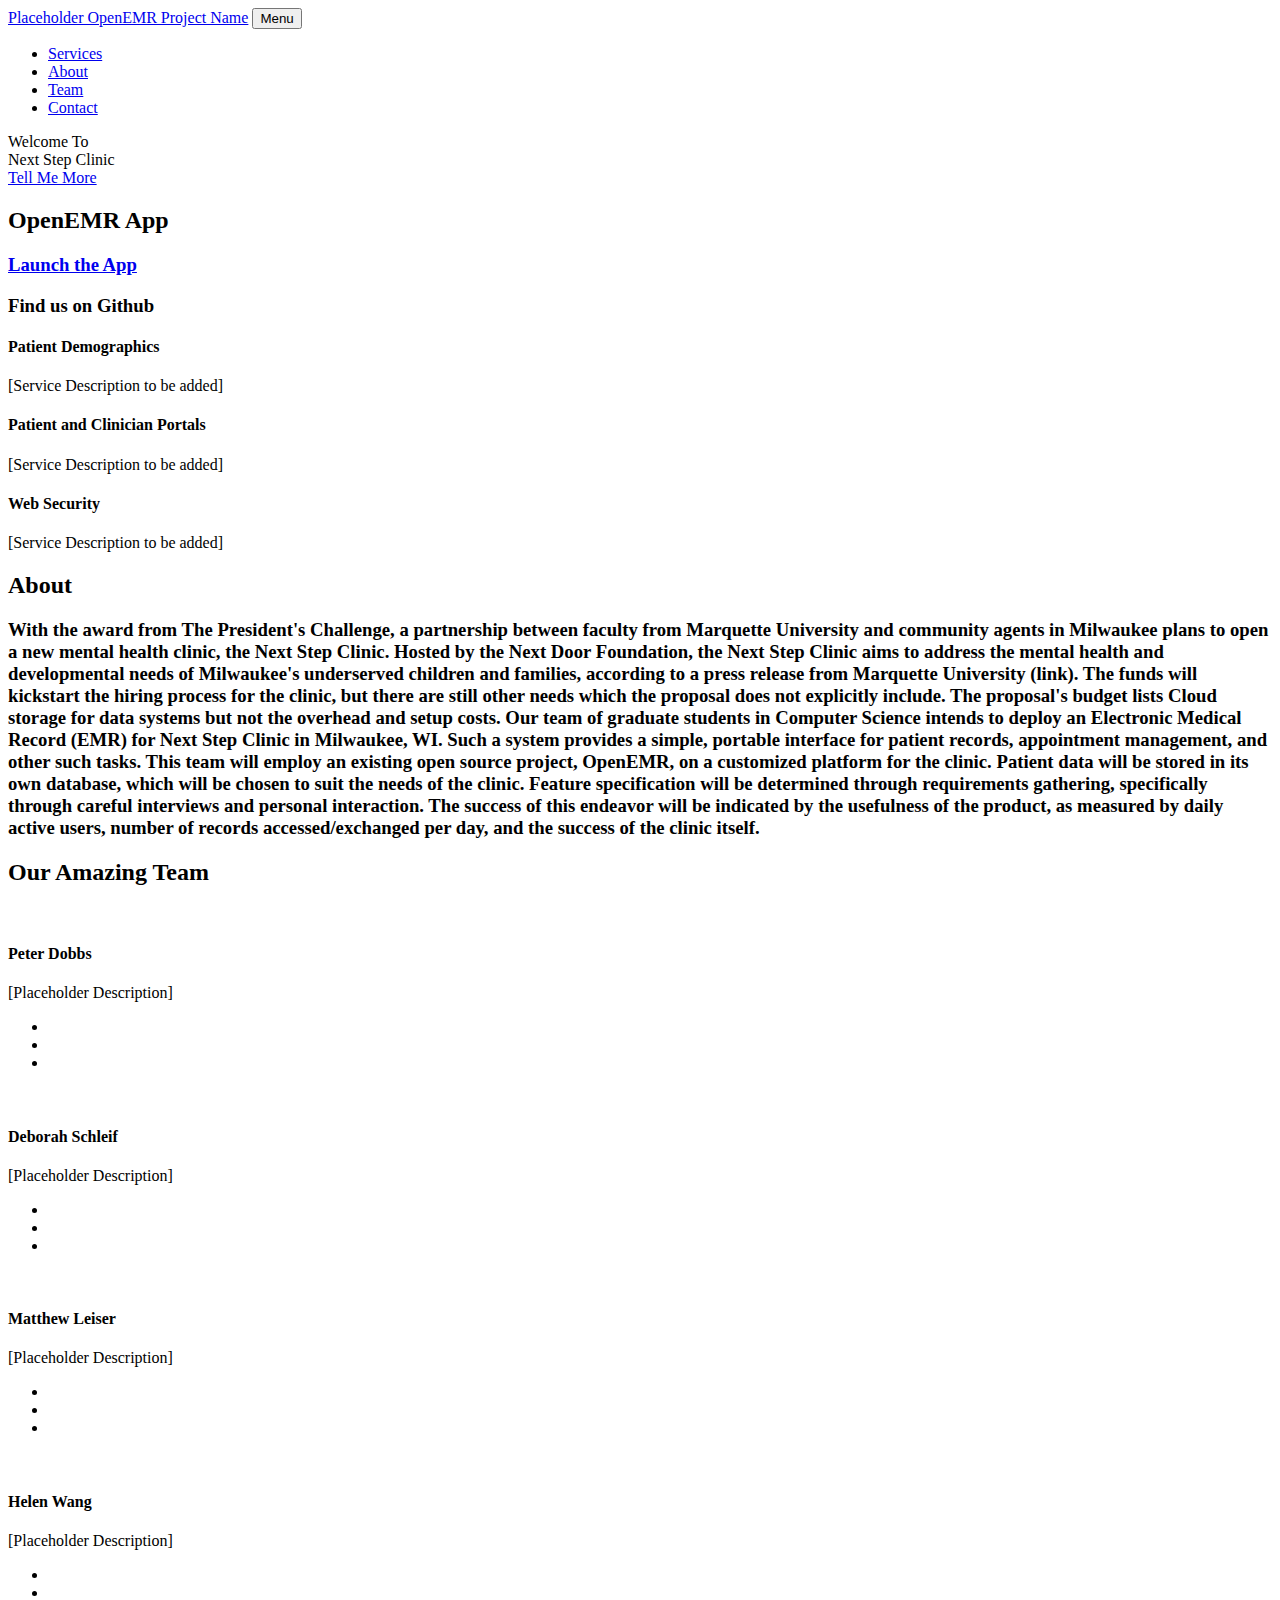
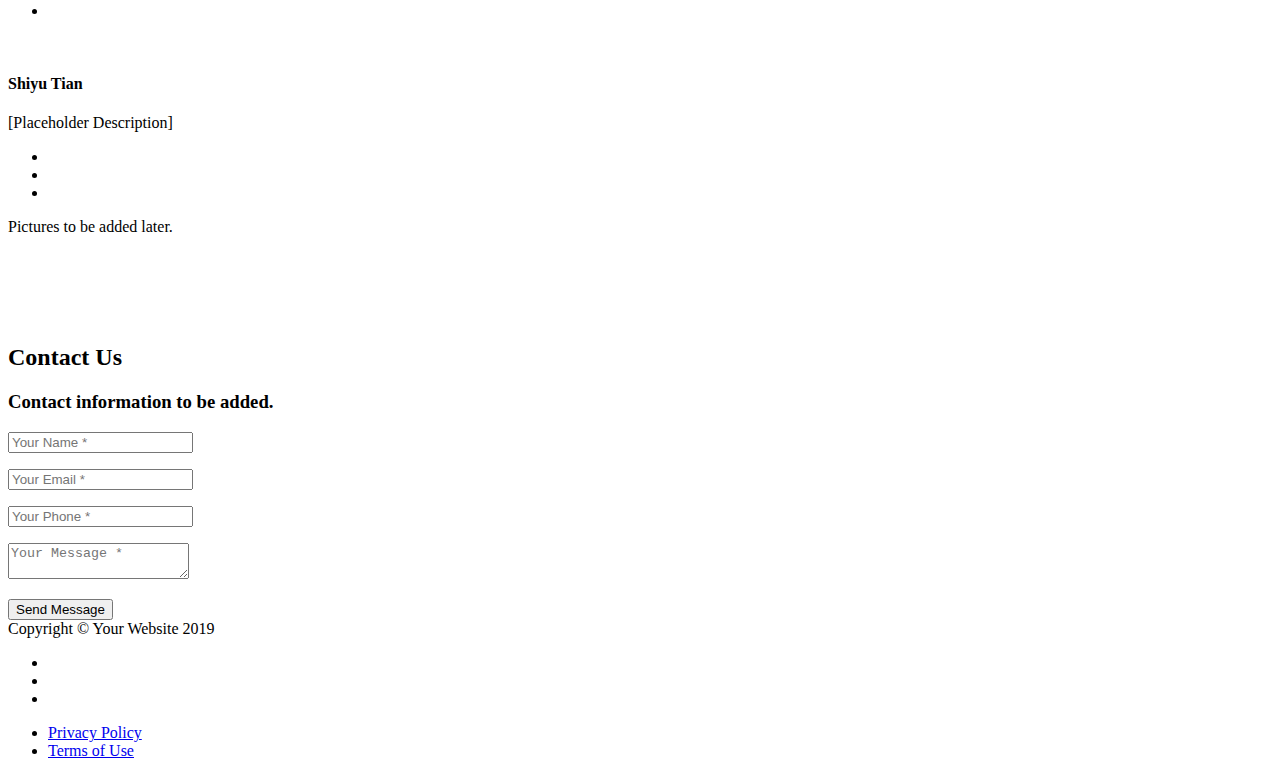
==== index.html @ bd22ab48 "Add files via upload" ====
<!DOCTYPE html>
<html lang="en">

<head>

  <meta charset="utf-8">
  <meta name="viewport" content="width=device-width, initial-scale=1, shrink-to-fit=no">
  <meta name="description" content="">
  <meta name="author" content="">

  <title>Agency - Start Bootstrap Theme</title>

  <!-- Bootstrap core CSS -->
  <link href="vendor/bootstrap/css/bootstrap.min.css" rel="stylesheet">

  <!-- Custom fonts for this template -->
  <link href="vendor/fontawesome-free/css/all.min.css" rel="stylesheet" type="text/css">
  <link href="https://fonts.googleapis.com/css?family=Montserrat:400,700" rel="stylesheet" type="text/css">
  <link href='https://fonts.googleapis.com/css?family=Kaushan+Script' rel='stylesheet' type='text/css'>
  <link href='https://fonts.googleapis.com/css?family=Droid+Serif:400,700,400italic,700italic' rel='stylesheet' type='text/css'>
  <link href='https://fonts.googleapis.com/css?family=Roboto+Slab:400,100,300,700' rel='stylesheet' type='text/css'>

  <!-- Custom styles for this template -->
  <link href="css/agency.min.css" rel="stylesheet">

</head>

<body id="page-top">

  <!-- Navigation -->
  <nav class="navbar navbar-expand-lg navbar-dark fixed-top" id="mainNav">
    <div class="container">
      <a class="navbar-brand js-scroll-trigger" href="#page-top">Placeholder OpenEMR Project Name</a>
      <button class="navbar-toggler navbar-toggler-right" type="button" data-toggle="collapse" data-target="#navbarResponsive" aria-controls="navbarResponsive" aria-expanded="false" aria-label="Toggle navigation">
        Menu
        <i class="fas fa-bars"></i>
      </button>
      <div class="collapse navbar-collapse" id="navbarResponsive">
        <ul class="navbar-nav text-uppercase ml-auto">
          <li class="nav-item">
            <a class="nav-link js-scroll-trigger" href="#services">Services</a>
          </li>
          <li class="nav-item">
            <a class="nav-link js-scroll-trigger" href="#about">About</a>
          </li>
          <li class="nav-item">
            <a class="nav-link js-scroll-trigger" href="#team">Team</a>
          </li>
          <li class="nav-item">
            <a class="nav-link js-scroll-trigger" href="#contact">Contact</a>
          </li>
        </ul>
      </div>
    </div>
  </nav>

  <!-- Header -->
  <header class="masthead">
    <div class="container">
      <div class="intro-text">
        <div class="intro-lead-in">Welcome To</div>
        <div class="intro-heading text-uppercase">Next Step Clinic</div>
        <a class="btn btn-primary btn-xl text-uppercase js-scroll-trigger" href="#services">Tell Me More</a>
      </div>
    </div>
  </header>

  <!-- Services -->
  <section id="services">
    <div class="container">
      <div class="row">
        <div class="col-lg-12 text-center">
          <h2 class="section-heading text-uppercase">OpenEMR App</h2>
          <h3 class="section-subheading text-muted"><a href="https://one.openemr.io/b/openemr/interface/login/login.php?site=default">Launch the App</a></h3>
	  <h3 class="section-subheading text-muted">Find us on Github</h3>
        </div>
      </div>
      <div class="row text-center">
        <div class="col-md-4">
	
          <span class="fa-stack fa-4x">
            <i class="fas fa-circle fa-stack-2x text-primary"></i>
            <i class="fas fa-shopping-cart fa-stack-1x fa-inverse"></i>
          </span>
	
          <h4 class="service-heading">Patient Demographics</h4>
          <p class="text-muted">[Service Description to be added]</p>
        </div>
        <div class="col-md-4">
	
          <span class="fa-stack fa-4x">
            <i class="fas fa-circle fa-stack-2x text-primary"></i>
            <i class="fas fa-laptop fa-stack-1x fa-inverse"></i>
          </span>
	
          <h4 class="service-heading">Patient and Clinician Portals</h4>
          <p class="text-muted">[Service Description to be added]</p>
        </div>
        <div class="col-md-4">
	
          <span class="fa-stack fa-4x">
            <i class="fas fa-circle fa-stack-2x text-primary"></i>
            <i class="fas fa-lock fa-stack-1x fa-inverse"></i>
          </span>
	
          <h4 class="service-heading">Web Security</h4>
          <p class="text-muted">[Service Description to be added]</p>
        </div>
      </div>
    </div>
  </section>

  <!-- Portfolio Grid 
  <section class="bg-light" id="portfolio">
    <div class="container">
      <div class="row">
        <div class="col-lg-12 text-center">
          <h2 class="section-heading text-uppercase">Portfolio</h2>
          <h3 class="section-subheading text-muted">Lorem ipsum dolor sit amet consectetur.</h3>
        </div>
      </div>
      <div class="row">
        <div class="col-md-4 col-sm-6 portfolio-item">
          <a class="portfolio-link" data-toggle="modal" href="#portfolioModal1">
            <div class="portfolio-hover">
              <div class="portfolio-hover-content">
                <i class="fas fa-plus fa-3x"></i>
              </div>
            </div>
            <img class="img-fluid" src="img/portfolio/01-thumbnail.jpg" alt="">
          </a>
          <div class="portfolio-caption">
            <h4>Threads</h4>
            <p class="text-muted">Illustration</p>
          </div>
        </div>
        <div class="col-md-4 col-sm-6 portfolio-item">
          <a class="portfolio-link" data-toggle="modal" href="#portfolioModal2">
            <div class="portfolio-hover">
              <div class="portfolio-hover-content">
                <i class="fas fa-plus fa-3x"></i>
              </div>
            </div>
            <img class="img-fluid" src="img/portfolio/02-thumbnail.jpg" alt="">
          </a>
          <div class="portfolio-caption">
            <h4>Explore</h4>
            <p class="text-muted">Graphic Design</p>
          </div>
        </div>
        <div class="col-md-4 col-sm-6 portfolio-item">
          <a class="portfolio-link" data-toggle="modal" href="#portfolioModal3">
            <div class="portfolio-hover">
              <div class="portfolio-hover-content">
                <i class="fas fa-plus fa-3x"></i>
              </div>
            </div>
            <img class="img-fluid" src="img/portfolio/03-thumbnail.jpg" alt="">
          </a>
          <div class="portfolio-caption">
            <h4>Finish</h4>
            <p class="text-muted">Identity</p>
          </div>
        </div>
        <div class="col-md-4 col-sm-6 portfolio-item">
          <a class="portfolio-link" data-toggle="modal" href="#portfolioModal4">
            <div class="portfolio-hover">
              <div class="portfolio-hover-content">
                <i class="fas fa-plus fa-3x"></i>
              </div>
            </div>
            <img class="img-fluid" src="img/portfolio/04-thumbnail.jpg" alt="">
          </a>
          <div class="portfolio-caption">
            <h4>Lines</h4>
            <p class="text-muted">Branding</p>
          </div>
        </div>
        <div class="col-md-4 col-sm-6 portfolio-item">
          <a class="portfolio-link" data-toggle="modal" href="#portfolioModal5">
            <div class="portfolio-hover">
              <div class="portfolio-hover-content">
                <i class="fas fa-plus fa-3x"></i>
              </div>
            </div>
            <img class="img-fluid" src="img/portfolio/05-thumbnail.jpg" alt="">
          </a>
          <div class="portfolio-caption">
            <h4>Southwest</h4>
            <p class="text-muted">Website Design</p>
          </div>
        </div>
        <div class="col-md-4 col-sm-6 portfolio-item">
          <a class="portfolio-link" data-toggle="modal" href="#portfolioModal6">
            <div class="portfolio-hover">
              <div class="portfolio-hover-content">
                <i class="fas fa-plus fa-3x"></i>
              </div>
            </div>
            <img class="img-fluid" src="img/portfolio/06-thumbnail.jpg" alt="">
          </a>
          <div class="portfolio-caption">
            <h4>Window</h4>
            <p class="text-muted">Photography</p>
          </div>
        </div>
      </div>
    </div>
  </section>
	-->	

  <!-- About -->
  <section id="about">
    <div class="container">
      <div class="row">
        <div class="col-lg-12 text-center">
          <h2 class="section-heading text-uppercase">About</h2>
          <h3 class="section-subheading text-muted">With the award from The President's Challenge, a partnership between faculty from Marquette University and community agents in Milwaukee plans to open a new mental health clinic, the Next Step Clinic. Hosted by the Next Door Foundation, the Next Step Clinic aims to address the mental health and developmental needs of Milwaukee's underserved children and families, according to a press release from Marquette University (link). The funds will kickstart the hiring process for the clinic, but there are still other needs which the proposal does not explicitly include. The proposal's budget lists Cloud storage for data systems but not the overhead and setup costs.
Our team of graduate students in Computer Science intends to deploy an Electronic Medical Record (EMR) for Next Step Clinic in Milwaukee, WI. Such a system provides a simple, portable interface for patient records, appointment management, and other such tasks. This team will employ an existing open source project, OpenEMR, on a customized platform for the clinic. Patient data will be stored in its own database, which will be chosen to suit the needs of the clinic. Feature specification will be determined through requirements gathering, specifically through careful interviews and personal interaction. The success of this endeavor will be indicated by the usefulness of the product, as measured by daily active users, number of records accessed/exchanged per day, and the success of the clinic itself.</h3>
        </div>
      </div>
  </section>

  <!-- Team -->
  <section class="bg-light" id="team">
    <div class="container">
      <div class="row">
        <div class="col-lg-12 text-center">
          <h2 class="section-heading text-uppercase">Our Amazing Team</h2>
          <h3 class="section-subheading text-muted"></h3>
        </div>
      </div>
      <div class="row">
        <div class="col-sm-4">
          <div class="team-member">
            <img class="mx-auto rounded-circle" src="img/team/1.jpg" alt="">
            <h4>Peter Dobbs</h4>
            <p class="text-muted">[Placeholder Description]</p>
            <ul class="list-inline social-buttons">
              <li class="list-inline-item">
                <a href="#">
                  <i class="fab fa-twitter"></i>
                </a>
              </li>
              <li class="list-inline-item">
                <a href="#">
                  <i class="fab fa-facebook-f"></i>
                </a>
              </li>
              <li class="list-inline-item">
                <a href="#">
                  <i class="fab fa-linkedin-in"></i>
                </a>
              </li>
            </ul>
          </div>
	</div>
        <div class="col-sm-4">
          <div class="team-member">
            <img class="mx-auto rounded-circle" src="img/team/2.jpg" alt="">
            <h4>Deborah Schleif</h4>
            <p class="text-muted">[Placeholder Description]</p>
            <ul class="list-inline social-buttons">
              <li class="list-inline-item">
                <a href="#">
                  <i class="fab fa-twitter"></i>
                </a>
              </li>
              <li class="list-inline-item">
                <a href="#">
                  <i class="fab fa-facebook-f"></i>
                </a>
              </li>
              <li class="list-inline-item">
                <a href="#">
                  <i class="fab fa-linkedin-in"></i>
                </a>
              </li>
            </ul>
          </div>
        </div>
        <div class="col-sm-4">
          <div class="team-member">
            <img class="mx-auto rounded-circle" src="img/team/3.jpg" alt="">
            <h4>Matthew Leiser</h4>
            <p class="text-muted">[Placeholder Description]</p>
            <ul class="list-inline social-buttons">
              <li class="list-inline-item">
                <a href="#">
                  <i class="fab fa-twitter"></i>
                </a>
              </li>
              <li class="list-inline-item">
                <a href="#">
                  <i class="fab fa-facebook-f"></i>
                </a>
              </li>
              <li class="list-inline-item">
                <a href="#">
                  <i class="fab fa-linkedin-in"></i>
                </a>
              </li>
            </ul>
          </div>
        </div>
	 <div class="col-sm-4">
          <div class="team-member">
            <img class="mx-auto rounded-circle" src="img/team/3.jpg" alt="">
            <h4>Helen Wang</h4>
            <p class="text-muted">[Placeholder Description]</p>
            <ul class="list-inline social-buttons">
              <li class="list-inline-item">
                <a href="#">
                  <i class="fab fa-twitter"></i>
                </a>
              </li>
              <li class="list-inline-item">
                <a href="#">
                  <i class="fab fa-facebook-f"></i>
                </a>
              </li>
              <li class="list-inline-item">
                <a href="#">
                  <i class="fab fa-linkedin-in"></i>
                </a>
              </li>
            </ul>
          </div>
        </div>
 	<div class="col-sm-4">
          <div class="team-member">
            <img class="mx-auto rounded-circle" src="img/team/3.jpg" alt="">
            <h4>Shiyu Tian</h4>
            <p class="text-muted">[Placeholder Description]</p>
            <ul class="list-inline social-buttons">
              <li class="list-inline-item">
                <a href="#">
                  <i class="fab fa-twitter"></i>
                </a>
              </li>
              <li class="list-inline-item">
                <a href="#">
                  <i class="fab fa-facebook-f"></i>
                </a>
              </li>
              <li class="list-inline-item">
                <a href="#">
                  <i class="fab fa-linkedin-in"></i>
                </a>
              </li>
            </ul>
          </div>
        </div>
      </div>
      <div class="row">
        <div class="col-lg-8 mx-auto text-center">
          <p class="large text-muted">Pictures to be added later.</p>
        </div>
      </div>
    </div>
  </section>

  <!-- Clients -->
  <section class="py-5">
    <div class="container">
      <div class="row">
        <div class="col-md-3 col-sm-6">
          <a href="#">
            <img class="img-fluid d-block mx-auto" src="img/logos/envato.jpg" alt="">
          </a>
        </div>
        <div class="col-md-3 col-sm-6">
          <a href="#">
            <img class="img-fluid d-block mx-auto" src="img/logos/designmodo.jpg" alt="">
          </a>
        </div>
        <div class="col-md-3 col-sm-6">
          <a href="#">
            <img class="img-fluid d-block mx-auto" src="img/logos/themeforest.jpg" alt="">
          </a>
        </div>
        <div class="col-md-3 col-sm-6">
          <a href="#">
            <img class="img-fluid d-block mx-auto" src="img/logos/creative-market.jpg" alt="">
          </a>
        </div>
      </div>
    </div>
  </section>

  <!-- Contact -->
  <section id="contact">
    <div class="container">
      <div class="row">
        <div class="col-lg-12 text-center">
          <h2 class="section-heading text-uppercase">Contact Us</h2>
          <h3 class="section-subheading text-muted">Contact information to be added.</h3>
        </div>
      </div>
      <div class="row">
        <div class="col-lg-12">
          <form id="contactForm" name="sentMessage" novalidate="novalidate">
            <div class="row">
              <div class="col-md-6">
                <div class="form-group">
                  <input class="form-control" id="name" type="text" placeholder="Your Name *" required="required" data-validation-required-message="Please enter your name.">
                  <p class="help-block text-danger"></p>
                </div>
                <div class="form-group">
                  <input class="form-control" id="email" type="email" placeholder="Your Email *" required="required" data-validation-required-message="Please enter your email address.">
                  <p class="help-block text-danger"></p>
                </div>
                <div class="form-group">
                  <input class="form-control" id="phone" type="tel" placeholder="Your Phone *" required="required" data-validation-required-message="Please enter your phone number.">
                  <p class="help-block text-danger"></p>
                </div>
              </div>
              <div class="col-md-6">
                <div class="form-group">
                  <textarea class="form-control" id="message" placeholder="Your Message *" required="required" data-validation-required-message="Please enter a message."></textarea>
                  <p class="help-block text-danger"></p>
                </div>
              </div>
              <div class="clearfix"></div>
              <div class="col-lg-12 text-center">
                <div id="success"></div>
                <button id="sendMessageButton" class="btn btn-primary btn-xl text-uppercase" type="submit">Send Message</button>
              </div>
            </div>
          </form>
        </div>
      </div>
    </div>
  </section>

  <!-- Footer -->
  <footer>
    <div class="container">
      <div class="row">
        <div class="col-md-4">
          <span class="copyright">Copyright &copy; Your Website 2019</span>
        </div>
        <div class="col-md-4">
          <ul class="list-inline social-buttons">
            <li class="list-inline-item">
              <a href="#">
                <i class="fab fa-twitter"></i>
              </a>
            </li>
            <li class="list-inline-item">
              <a href="#">
                <i class="fab fa-facebook-f"></i>
              </a>
            </li>
            <li class="list-inline-item">
              <a href="#">
                <i class="fab fa-linkedin-in"></i>
              </a>
            </li>
          </ul>
        </div>
        <div class="col-md-4">
          <ul class="list-inline quicklinks">
            <li class="list-inline-item">
              <a href="#">Privacy Policy</a>
            </li>
            <li class="list-inline-item">
              <a href="#">Terms of Use</a>
            </li>
          </ul>
        </div>
      </div>
    </div>
  </footer>

  <!-- Portfolio Modals 

   Modal 1 
  <div class="portfolio-modal modal fade" id="portfolioModal1" tabindex="-1" role="dialog" aria-hidden="true">
    <div class="modal-dialog">
      <div class="modal-content">
        <div class="close-modal" data-dismiss="modal">
          <div class="lr">
            <div class="rl"></div>
          </div>
        </div>
        <div class="container">
          <div class="row">
            <div class="col-lg-8 mx-auto">
              <div class="modal-body">
                 Project Details Go Here 
                <h2 class="text-uppercase">Project Name</h2>
                <p class="item-intro text-muted">Lorem ipsum dolor sit amet consectetur.</p>
                <img class="img-fluid d-block mx-auto" src="img/portfolio/01-full.jpg" alt="">
                <p>Use this area to describe your project. Lorem ipsum dolor sit amet, consectetur adipisicing elit. Est blanditiis dolorem culpa incidunt minus dignissimos deserunt repellat aperiam quasi sunt officia expedita beatae cupiditate, maiores repudiandae, nostrum, reiciendis facere nemo!</p>
                <ul class="list-inline">
                  <li>Date: January 2017</li>
                  <li>Client: Threads</li>
                  <li>Category: Illustration</li>
                </ul>
                <button class="btn btn-primary" data-dismiss="modal" type="button">
                  <i class="fas fa-times"></i>
                  Close Project</button>
              </div>
            </div>
          </div>
        </div>
      </div>
    </div>
  </div>

   Modal 2 
  <div class="portfolio-modal modal fade" id="portfolioModal2" tabindex="-1" role="dialog" aria-hidden="true">
    <div class="modal-dialog">
      <div class="modal-content">
        <div class="close-modal" data-dismiss="modal">
          <div class="lr">
            <div class="rl"></div>
          </div>
        </div>
        <div class="container">
          <div class="row">
            <div class="col-lg-8 mx-auto">
              <div class="modal-body">
                 Project Details Go Here 
                <h2 class="text-uppercase">Project Name</h2>
                <p class="item-intro text-muted">Lorem ipsum dolor sit amet consectetur.</p>
                <img class="img-fluid d-block mx-auto" src="img/portfolio/02-full.jpg" alt="">
                <p>Use this area to describe your project. Lorem ipsum dolor sit amet, consectetur adipisicing elit. Est blanditiis dolorem culpa incidunt minus dignissimos deserunt repellat aperiam quasi sunt officia expedita beatae cupiditate, maiores repudiandae, nostrum, reiciendis facere nemo!</p>
                <ul class="list-inline">
                  <li>Date: January 2017</li>
                  <li>Client: Explore</li>
                  <li>Category: Graphic Design</li>
                </ul>
                <button class="btn btn-primary" data-dismiss="modal" type="button">
                  <i class="fas fa-times"></i>
                  Close Project</button>
              </div>
            </div>
          </div>
        </div>
      </div>
    </div>
  </div>

   Modal 3 
  <div class="portfolio-modal modal fade" id="portfolioModal3" tabindex="-1" role="dialog" aria-hidden="true">
    <div class="modal-dialog">
      <div class="modal-content">
        <div class="close-modal" data-dismiss="modal">
          <div class="lr">
            <div class="rl"></div>
          </div>
        </div>
        <div class="container">
          <div class="row">
            <div class="col-lg-8 mx-auto">
              <div class="modal-body">
                 Project Details Go Here 
                <h2 class="text-uppercase">Project Name</h2>
                <p class="item-intro text-muted">Lorem ipsum dolor sit amet consectetur.</p>
                <img class="img-fluid d-block mx-auto" src="img/portfolio/03-full.jpg" alt="">
                <p>Use this area to describe your project. Lorem ipsum dolor sit amet, consectetur adipisicing elit. Est blanditiis dolorem culpa incidunt minus dignissimos deserunt repellat aperiam quasi sunt officia expedita beatae cupiditate, maiores repudiandae, nostrum, reiciendis facere nemo!</p>
                <ul class="list-inline">
                  <li>Date: January 2017</li>
                  <li>Client: Finish</li>
                  <li>Category: Identity</li>
                </ul>
                <button class="btn btn-primary" data-dismiss="modal" type="button">
                  <i class="fas fa-times"></i>
                  Close Project</button>
              </div>
            </div>
          </div>
        </div>
      </div>
    </div>
  </div>

   Modal 4 
  <div class="portfolio-modal modal fade" id="portfolioModal4" tabindex="-1" role="dialog" aria-hidden="true">
    <div class="modal-dialog">
      <div class="modal-content">
        <div class="close-modal" data-dismiss="modal">
          <div class="lr">
            <div class="rl"></div>
          </div>
        </div>
        <div class="container">
          <div class="row">
            <div class="col-lg-8 mx-auto">
              <div class="modal-body">
                 Project Details Go Here 
                <h2 class="text-uppercase">Project Name</h2>
                <p class="item-intro text-muted">Lorem ipsum dolor sit amet consectetur.</p>
                <img class="img-fluid d-block mx-auto" src="img/portfolio/04-full.jpg" alt="">
                <p>Use this area to describe your project. Lorem ipsum dolor sit amet, consectetur adipisicing elit. Est blanditiis dolorem culpa incidunt minus dignissimos deserunt repellat aperiam quasi sunt officia expedita beatae cupiditate, maiores repudiandae, nostrum, reiciendis facere nemo!</p>
                <ul class="list-inline">
                  <li>Date: January 2017</li>
                  <li>Client: Lines</li>
                  <li>Category: Branding</li>
                </ul>
                <button class="btn btn-primary" data-dismiss="modal" type="button">
                  <i class="fas fa-times"></i>
                  Close Project</button>
              </div>
            </div>
          </div>
        </div>
      </div>
    </div>
  </div>

   Modal 5 
  <div class="portfolio-modal modal fade" id="portfolioModal5" tabindex="-1" role="dialog" aria-hidden="true">
    <div class="modal-dialog">
      <div class="modal-content">
        <div class="close-modal" data-dismiss="modal">
          <div class="lr">
            <div class="rl"></div>
          </div>
        </div>
        <div class="container">
          <div class="row">
            <div class="col-lg-8 mx-auto">
              <div class="modal-body">
                 Project Details Go Here 
                <h2 class="text-uppercase">Project Name</h2>
                <p class="item-intro text-muted">Lorem ipsum dolor sit amet consectetur.</p>
                <img class="img-fluid d-block mx-auto" src="img/portfolio/05-full.jpg" alt="">
                <p>Use this area to describe your project. Lorem ipsum dolor sit amet, consectetur adipisicing elit. Est blanditiis dolorem culpa incidunt minus dignissimos deserunt repellat aperiam quasi sunt officia expedita beatae cupiditate, maiores repudiandae, nostrum, reiciendis facere nemo!</p>
                <ul class="list-inline">
                  <li>Date: January 2017</li>
                  <li>Client: Southwest</li>
                  <li>Category: Website Design</li>
                </ul>
                <button class="btn btn-primary" data-dismiss="modal" type="button">
                  <i class="fas fa-times"></i>
                  Close Project</button>
              </div>
            </div>
          </div>
        </div>
      </div>
    </div>
  </div>

   Modal 6 
  <div class="portfolio-modal modal fade" id="portfolioModal6" tabindex="-1" role="dialog" aria-hidden="true">
    <div class="modal-dialog">
      <div class="modal-content">
        <div class="close-modal" data-dismiss="modal">
          <div class="lr">
            <div class="rl"></div>
          </div>
        </div>
        <div class="container">
          <div class="row">
            <div class="col-lg-8 mx-auto">
              <div class="modal-body">
                 Project Details Go Here 
                <h2 class="text-uppercase">Project Name</h2>
                <p class="item-intro text-muted">Lorem ipsum dolor sit amet consectetur.</p>
                <img class="img-fluid d-block mx-auto" src="img/portfolio/06-full.jpg" alt="">
                <p>Use this area to describe your project. Lorem ipsum dolor sit amet, consectetur adipisicing elit. Est blanditiis dolorem culpa incidunt minus dignissimos deserunt repellat aperiam quasi sunt officia expedita beatae cupiditate, maiores repudiandae, nostrum, reiciendis facere nemo!</p>
                <ul class="list-inline">
                  <li>Date: January 2017</li>
                  <li>Client: Window</li>
                  <li>Category: Photography</li>
                </ul>
                <button class="btn btn-primary" data-dismiss="modal" type="button">
                  <i class="fas fa-times"></i>
                  Close Project</button>
              </div>
            </div>
          </div>
        </div>
      </div>
    </div>
  </div>
  -->
  <!-- Bootstrap core JavaScript -->
  <script src="vendor/jquery/jquery.min.js"></script>
  <script src="vendor/bootstrap/js/bootstrap.bundle.min.js"></script>

  <!-- Plugin JavaScript -->
  <script src="vendor/jquery-easing/jquery.easing.min.js"></script>

  <!-- Contact form JavaScript -->
  <script src="js/jqBootstrapValidation.js"></script>
  <script src="js/contact_me.js"></script>

  <!-- Custom scripts for this template -->
  <script src="js/agency.min.js"></script>

</body>

</html>
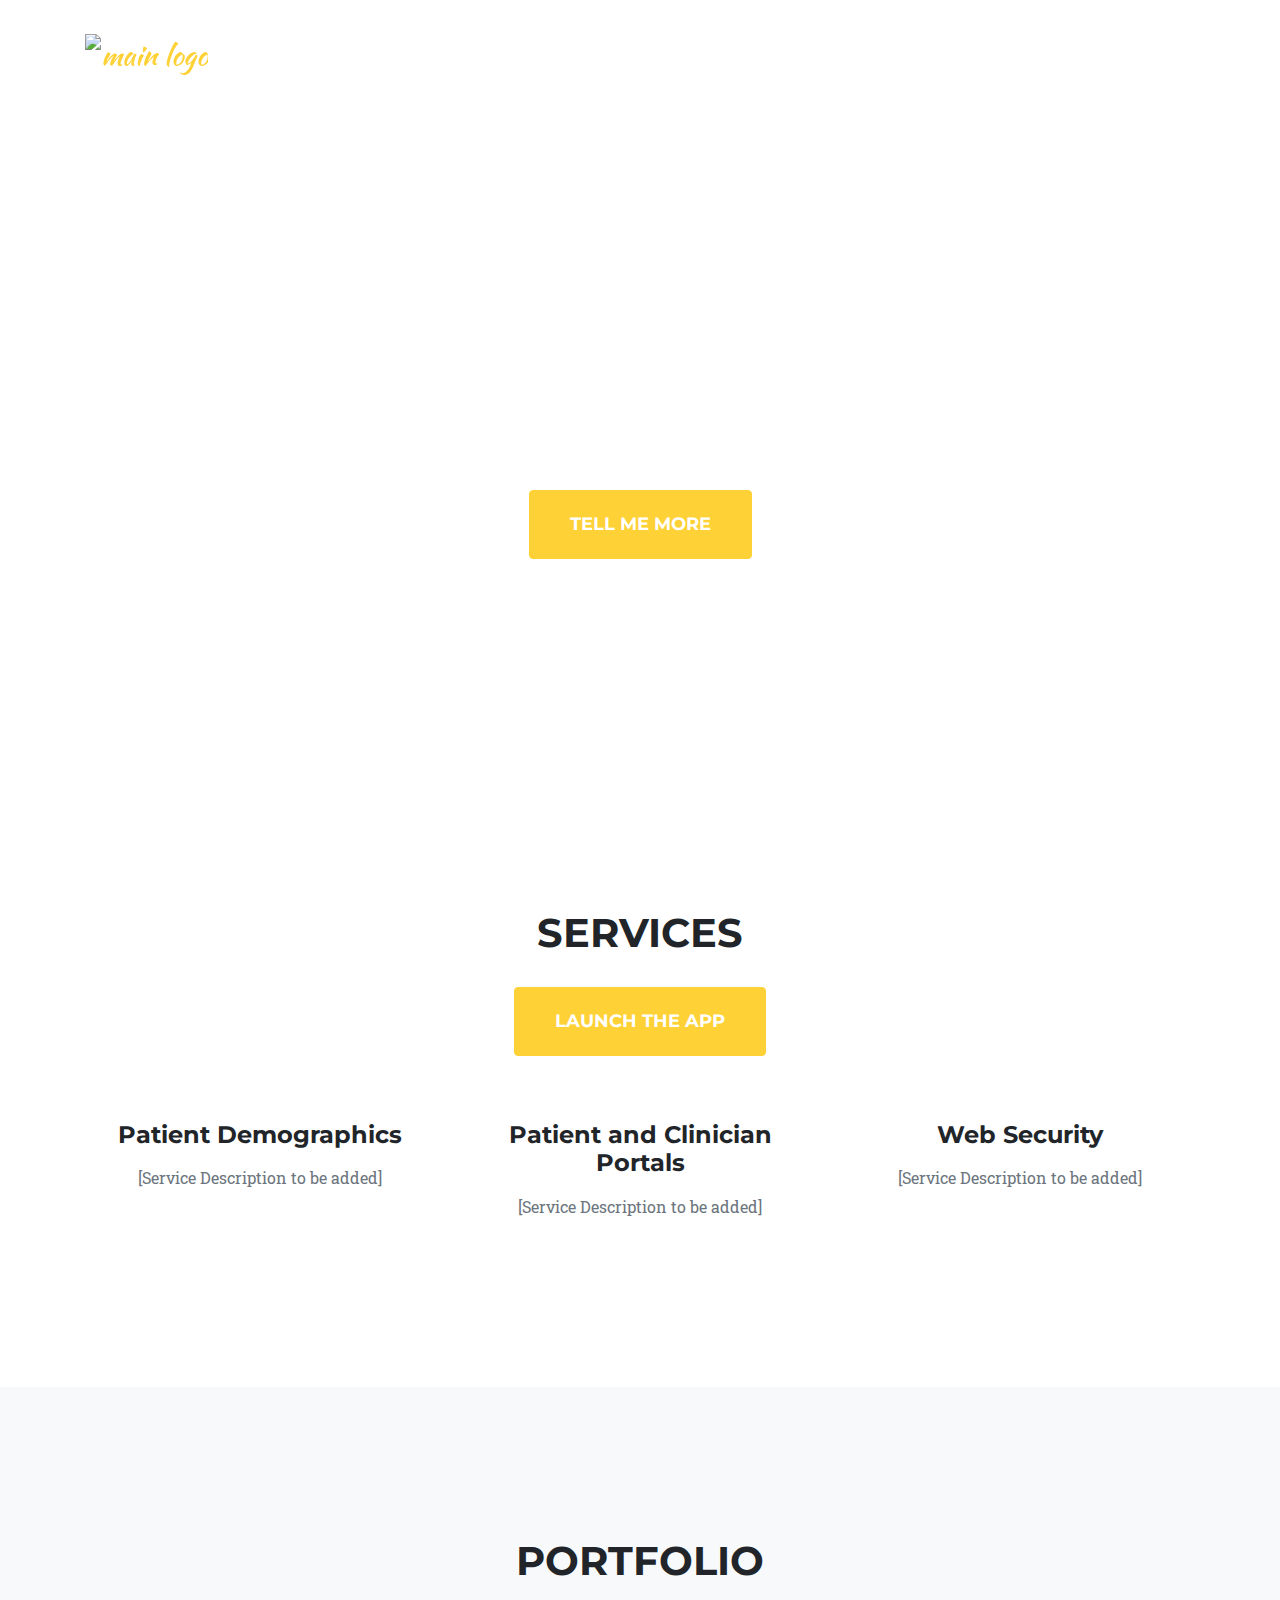
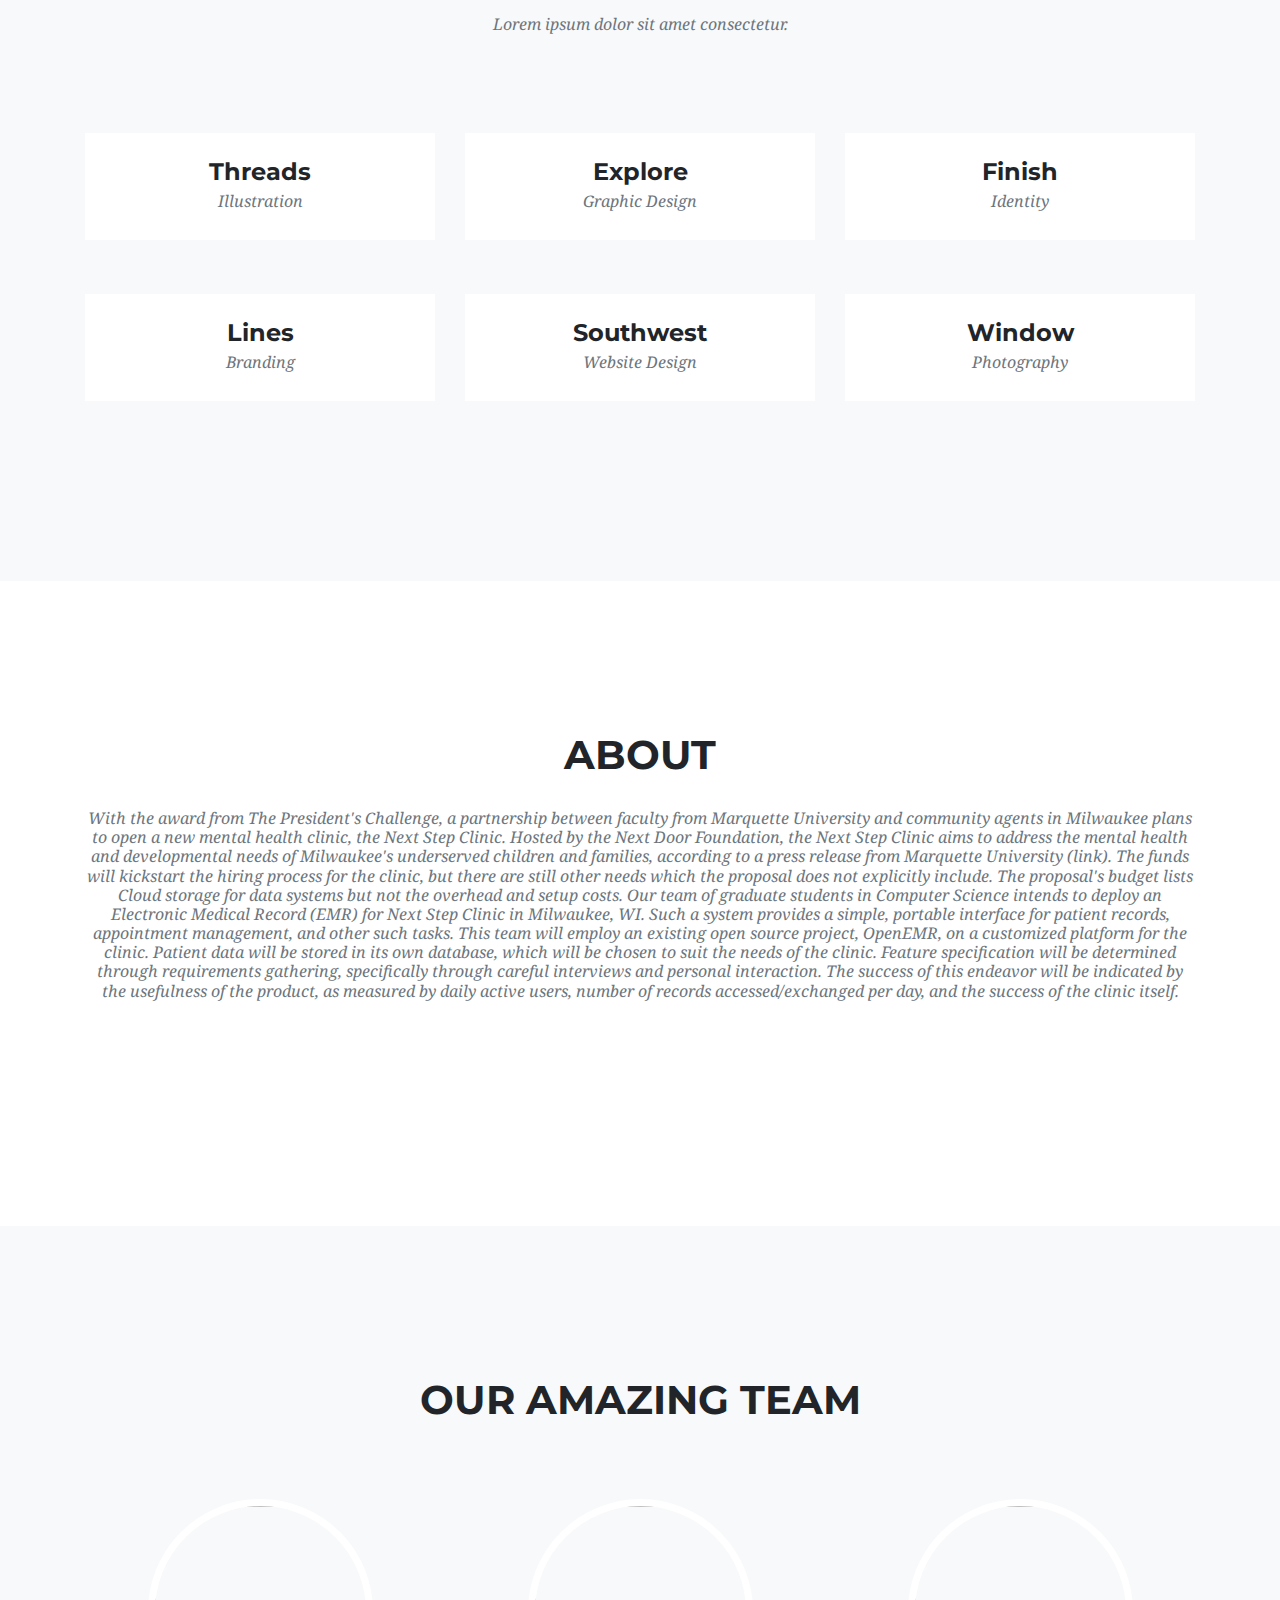
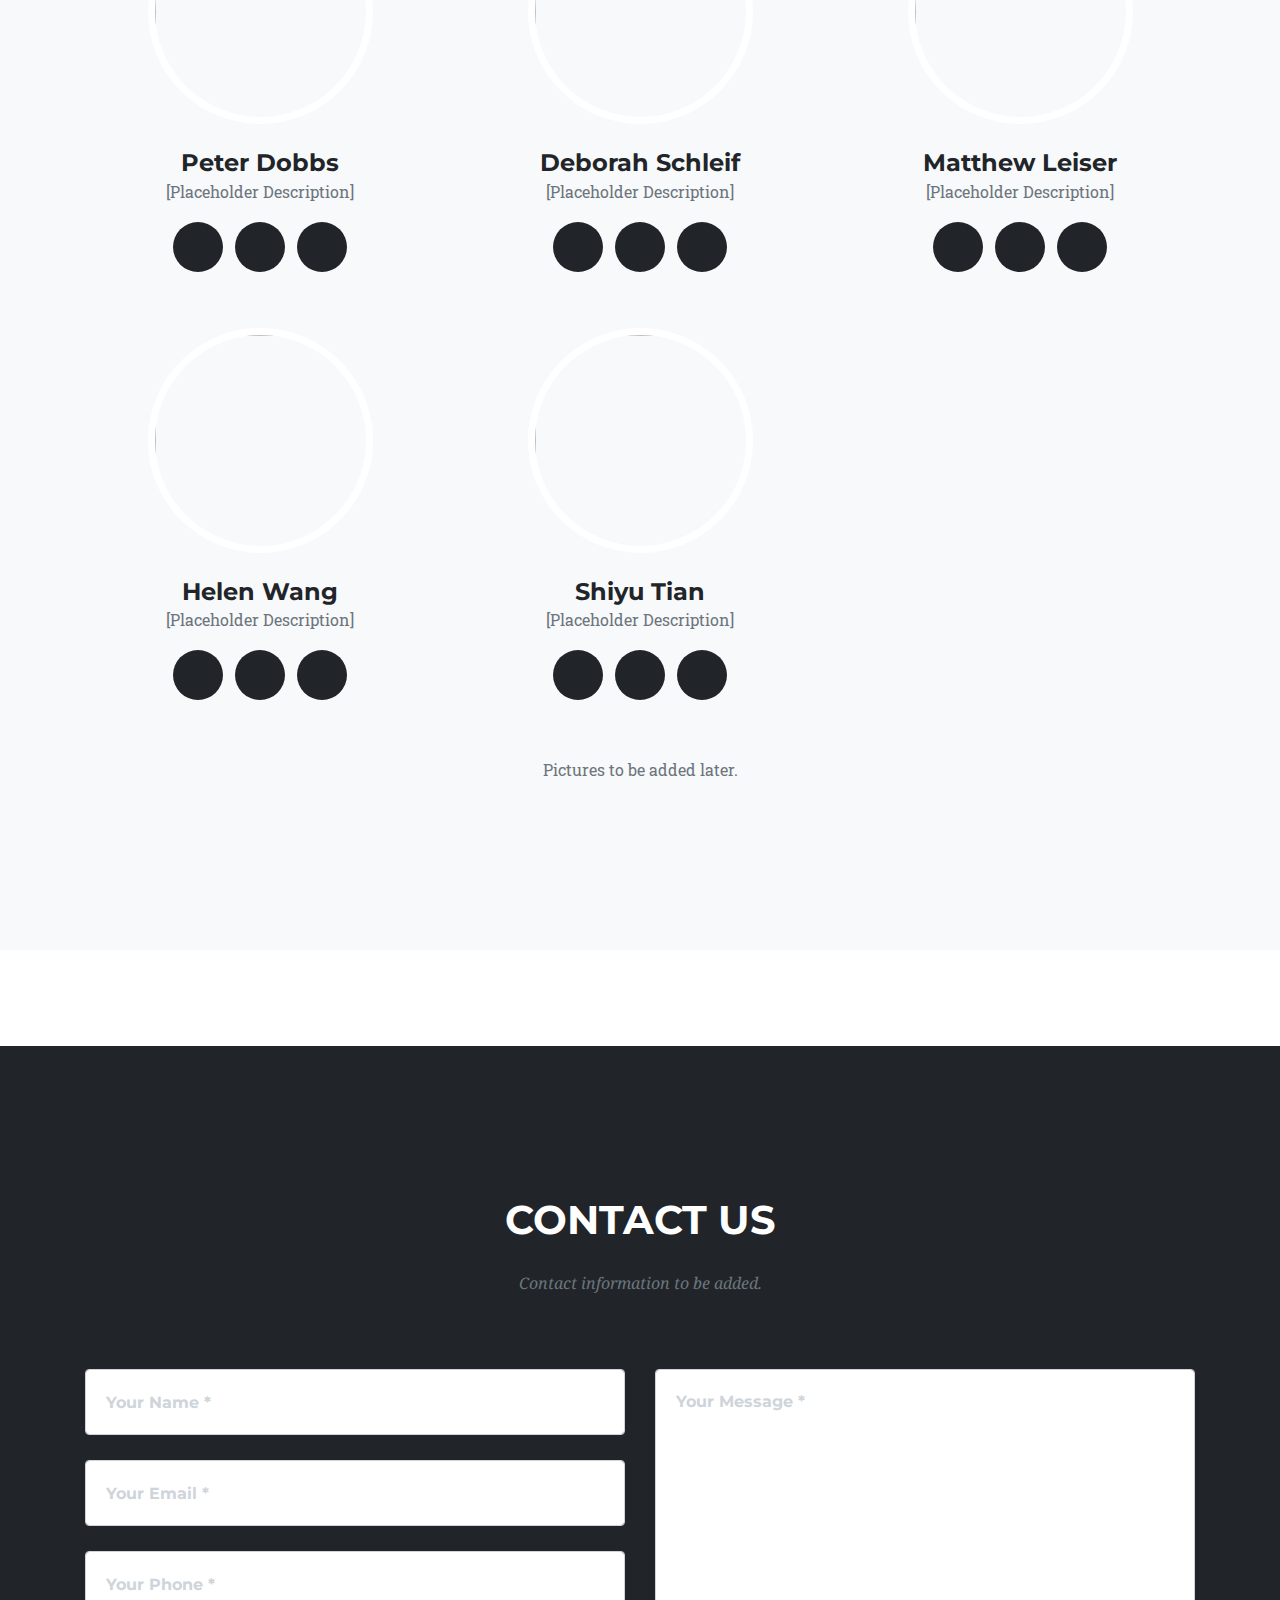
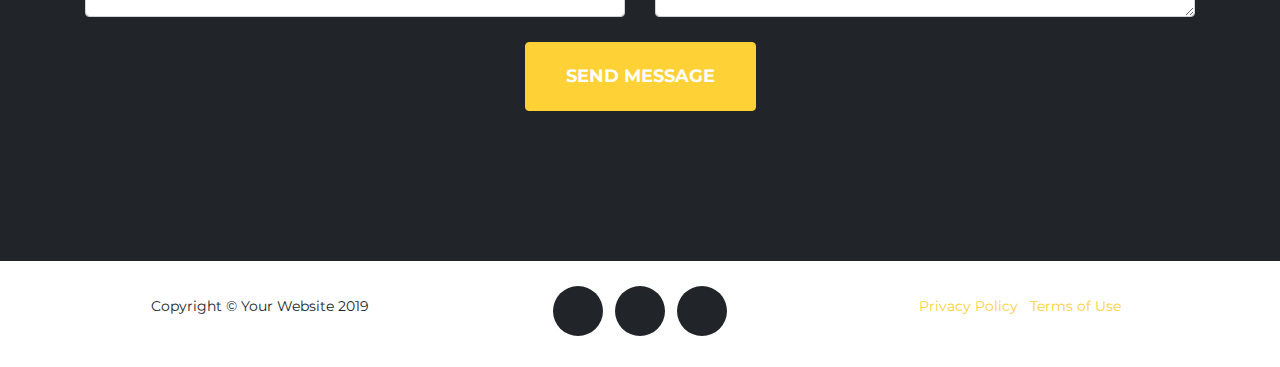
==== commit a189d991: "Merge pull request #1 from mscs6050-sp18-project/Test" ====
--- a/index.html
+++ b/index.html
@@ -8,7 +8,7 @@
   <meta name="description" content="">
   <meta name="author" content="">
 
-  <title>Agency - Start Bootstrap Theme</title>
+  <title>EMR6050</title>
 
   <!-- Bootstrap core CSS -->
   <link href="vendor/bootstrap/css/bootstrap.min.css" rel="stylesheet">
@@ -30,9 +30,11 @@
   <!-- Navigation -->
   <nav class="navbar navbar-expand-lg navbar-dark fixed-top" id="mainNav">
     <div class="container">
-      <a class="navbar-brand js-scroll-trigger" href="#page-top">Placeholder OpenEMR Project Name</a>
+      <a class="navbar-brand js-scroll-trigger" href="#page-top">
+	<img style="width:65%;max-width:400px" src="img/logos/logo_light.png" alt="main logo">
+	</a>
       <button class="navbar-toggler navbar-toggler-right" type="button" data-toggle="collapse" data-target="#navbarResponsive" aria-controls="navbarResponsive" aria-expanded="false" aria-label="Toggle navigation">
-        Menu
+        <!-- Menu -->
         <i class="fas fa-bars"></i>
       </button>
       <div class="collapse navbar-collapse" id="navbarResponsive">
@@ -43,6 +45,9 @@
           <li class="nav-item">
             <a class="nav-link js-scroll-trigger" href="#about">About</a>
           </li>
+	  <li class="nav-item">
+            <a class="nav-link js-scroll-trigger" href="#Portfolio">Portfolio</a>
+          </li>
           <li class="nav-item">
             <a class="nav-link js-scroll-trigger" href="#team">Team</a>
           </li>
@@ -70,9 +75,10 @@
     <div class="container">
       <div class="row">
         <div class="col-lg-12 text-center">
-          <h2 class="section-heading text-uppercase">OpenEMR App</h2>
-          <h3 class="section-subheading text-muted"><a href="https://one.openemr.io/b/openemr/interface/login/login.php?site=default">Launch the App</a></h3>
-	  <h3 class="section-subheading text-muted">Find us on Github</h3>
+          <h2 class="section-heading text-uppercase">Services</h2>
+          <h3><a class="btn btn-primary btn-xl text-uppercase" href="https://one.openemr.io/b/openemr/interface/login/login.php?site=default">Launch the App</a></h3>
+	  <h3><br></h3>
+	 <!-- <h3><a class="btn btn-primary btn-xl-2 text-uppercase" href="https://github.com/mscs6050-sp18-project">Find us on Github</a></h3> -->
         </div>
       </div>
       <div class="row text-center">
@@ -80,7 +86,7 @@
 	
           <span class="fa-stack fa-4x">
             <i class="fas fa-circle fa-stack-2x text-primary"></i>
-            <i class="fas fa-shopping-cart fa-stack-1x fa-inverse"></i>
+            <i class="fas fa-medkit fa-stack-1x fa-inverse"></i>
           </span>
 	
           <h4 class="service-heading">Patient Demographics</h4>
@@ -110,7 +116,7 @@
     </div>
   </section>
 
-  <!-- Portfolio Grid 
+  <!-- Portfolio -->
   <section class="bg-light" id="portfolio">
     <div class="container">
       <div class="row">
@@ -207,7 +213,7 @@
       </div>
     </div>
   </section>
-	-->	
+		
 
   <!-- About -->
   <section id="about">
@@ -453,8 +459,8 @@
               </a>
             </li>
             <li class="list-inline-item">
-              <a href="#">
-                <i class="fab fa-linkedin-in"></i>
+              <a href="https://github.com/mscs6050-sp18-project">
+                <i class="fab fa-github"></i>
               </a>
             </li>
           </ul>
@@ -473,9 +479,9 @@
     </div>
   </footer>
 
-  <!-- Portfolio Modals 
-
-   Modal 1 
+   
+
+  <!-- Modal 1 --> 
   <div class="portfolio-modal modal fade" id="portfolioModal1" tabindex="-1" role="dialog" aria-hidden="true">
     <div class="modal-dialog">
       <div class="modal-content">
@@ -509,7 +515,7 @@
     </div>
   </div>
 
-   Modal 2 
+  <!-- Modal 2 --> 
   <div class="portfolio-modal modal fade" id="portfolioModal2" tabindex="-1" role="dialog" aria-hidden="true">
     <div class="modal-dialog">
       <div class="modal-content">
@@ -543,7 +549,7 @@
     </div>
   </div>
 
-   Modal 3 
+  <!-- Modal 3 --> 
   <div class="portfolio-modal modal fade" id="portfolioModal3" tabindex="-1" role="dialog" aria-hidden="true">
     <div class="modal-dialog">
       <div class="modal-content">
@@ -577,7 +583,7 @@
     </div>
   </div>
 
-   Modal 4 
+  <!-- Modal 4 --> 
   <div class="portfolio-modal modal fade" id="portfolioModal4" tabindex="-1" role="dialog" aria-hidden="true">
     <div class="modal-dialog">
       <div class="modal-content">
@@ -611,7 +617,7 @@
     </div>
   </div>
 
-   Modal 5 
+  <!-- Modal 5 --> 
   <div class="portfolio-modal modal fade" id="portfolioModal5" tabindex="-1" role="dialog" aria-hidden="true">
     <div class="modal-dialog">
       <div class="modal-content">
@@ -645,7 +651,7 @@
     </div>
   </div>
 
-   Modal 6 
+  <!-- Modal 6 --> 
   <div class="portfolio-modal modal fade" id="portfolioModal6" tabindex="-1" role="dialog" aria-hidden="true">
     <div class="modal-dialog">
       <div class="modal-content">
@@ -678,7 +684,7 @@
       </div>
     </div>
   </div>
-  -->
+  
   <!-- Bootstrap core JavaScript -->
   <script src="vendor/jquery/jquery.min.js"></script>
   <script src="vendor/bootstrap/js/bootstrap.bundle.min.js"></script>
--- a/css/agency.min.css
+++ b/css/agency.min.css
@@ -0,0 +1,5 @@
+/*!
+ * Start Bootstrap - Agency v5.0.5 (https://startbootstrap.com/template-overviews/agency)
+ * Copyright 2013-2019 Start Bootstrap
+ * Licensed under MIT (https://github.com/BlackrockDigital/startbootstrap-agency/blob/master/LICENSE)
+ */body{overflow-x:hidden;font-family:'Roboto Slab',-apple-system,BlinkMacSystemFont,'Segoe UI',Roboto,'Helvetica Neue',Arial,sans-serif,'Apple Color Emoji','Segoe UI Emoji','Segoe UI Symbol','Noto Color Emoji'}p{line-height:1.75}a{color:#fed136}a:hover{color:#fec503}.text-primary{color:#fed136!important}h1,h2,h3,h4,h5,h6{font-weight:700;font-family:Montserrat,-apple-system,BlinkMacSystemFont,'Segoe UI',Roboto,'Helvetica Neue',Arial,sans-serif,'Apple Color Emoji','Segoe UI Emoji','Segoe UI Symbol','Noto Color Emoji'}section{padding:100px 0}section h2.section-heading{font-size:40px;margin-top:0;margin-bottom:30px}section h3.section-subheading{font-size:16px;font-weight:400;font-style:italic;margin-bottom:75px;text-transform:none;font-family:'Droid Serif',-apple-system,BlinkMacSystemFont,'Segoe UI',Roboto,'Helvetica Neue',Arial,sans-serif,'Apple Color Emoji','Segoe UI Emoji','Segoe UI Symbol','Noto Color Emoji'}@media (min-width:768px){section{padding:150px 0}}.btn{font-family:Montserrat,-apple-system,BlinkMacSystemFont,'Segoe UI',Roboto,'Helvetica Neue',Arial,sans-serif,'Apple Color Emoji','Segoe UI Emoji','Segoe UI Symbol','Noto Color Emoji';font-weight:700}.btn-xl{font-size:18px;padding:20px 40px}.btn-primary{background-color:#fed136;border-color:#fed136}.btn-primary:active,.btn-primary:focus,.btn-primary:hover{background-color:#fec810!important;border-color:#fec810!important;color:#fff}.btn-primary:active,.btn-primary:focus{-webkit-box-shadow:0 0 0 .2rem rgba(254,209,55,.5)!important;box-shadow:0 0 0 .2rem rgba(254,209,55,.5)!important}::selection{background:#fed136;text-shadow:none}img::selection{background:0 0}img::-moz-selection{background:0 0}#mainNav{background-color:#212529}#mainNav .navbar-toggler{font-size:12px;right:0;padding:13px;text-transform:uppercase;color:#fff;border:0;background-color:#fed136;font-family:Montserrat,-apple-system,BlinkMacSystemFont,'Segoe UI',Roboto,'Helvetica Neue',Arial,sans-serif,'Apple Color Emoji','Segoe UI Emoji','Segoe UI Symbol','Noto Color Emoji'}#mainNav .navbar-brand{color:#fed136;font-family:'Kaushan Script',-apple-system,BlinkMacSystemFont,'Segoe UI',Roboto,'Helvetica Neue',Arial,sans-serif,'Apple Color Emoji','Segoe UI Emoji','Segoe UI Symbol','Noto Color Emoji'}#mainNav .navbar-brand.active,#mainNav .navbar-brand:active,#mainNav .navbar-brand:focus,#mainNav .navbar-brand:hover{color:#fec503}#mainNav .navbar-nav .nav-item .nav-link{font-size:90%;font-weight:400;padding:.75em 0;letter-spacing:1px;color:#fff;font-family:Montserrat,-apple-system,BlinkMacSystemFont,'Segoe UI',Roboto,'Helvetica Neue',Arial,sans-serif,'Apple Color Emoji','Segoe UI Emoji','Segoe UI Symbol','Noto Color Emoji'}#mainNav .navbar-nav .nav-item .nav-link.active,#mainNav .navbar-nav .nav-item .nav-link:hover{color:#fed136}@media (min-width:992px){#mainNav{padding-top:25px;padding-bottom:25px;-webkit-transition:padding-top .3s,padding-bottom .3s;transition:padding-top .3s,padding-bottom .3s;border:none;background-color:transparent}#mainNav .navbar-brand{font-size:1.75em;-webkit-transition:all .3s;transition:all .3s}#mainNav .navbar-nav .nav-item .nav-link{padding:1.1em 1em!important}#mainNav.navbar-shrink{padding-top:0;padding-bottom:0;background-color:#212529}#mainNav.navbar-shrink .navbar-brand{font-size:1.25em;padding:12px 0}}header.masthead{text-align:center;color:#fff;background-image:url(../img/header-bg.jpg);background-repeat:no-repeat;background-attachment:scroll;background-position:center center;background-size:cover}header.masthead .intro-text{padding-top:150px;padding-bottom:100px}header.masthead .intro-text .intro-lead-in{font-size:22px;font-style:italic;line-height:22px;margin-bottom:25px;font-family:'Droid Serif',-apple-system,BlinkMacSystemFont,'Segoe UI',Roboto,'Helvetica Neue',Arial,sans-serif,'Apple Color Emoji','Segoe UI Emoji','Segoe UI Symbol','Noto Color Emoji'}header.masthead .intro-text .intro-heading{font-size:50px;font-weight:700;line-height:50px;margin-bottom:25px;font-family:Montserrat,-apple-system,BlinkMacSystemFont,'Segoe UI',Roboto,'Helvetica Neue',Arial,sans-serif,'Apple Color Emoji','Segoe UI Emoji','Segoe UI Symbol','Noto Color Emoji'}@media (min-width:768px){header.masthead .intro-text{padding-top:300px;padding-bottom:200px}header.masthead .intro-text .intro-lead-in{font-size:40px;font-style:italic;line-height:40px;margin-bottom:25px;font-family:'Droid Serif',-apple-system,BlinkMacSystemFont,'Segoe UI',Roboto,'Helvetica Neue',Arial,sans-serif,'Apple Color Emoji','Segoe UI Emoji','Segoe UI Symbol','Noto Color Emoji'}header.masthead .intro-text .intro-heading{font-size:75px;font-weight:700;line-height:75px;margin-bottom:50px;font-family:Montserrat,-apple-system,BlinkMacSystemFont,'Segoe UI',Roboto,'Helvetica Neue',Arial,sans-serif,'Apple Color Emoji','Segoe UI Emoji','Segoe UI Symbol','Noto Color Emoji'}}.service-heading{margin:15px 0;text-transform:none}#portfolio .portfolio-item{right:0;margin:0 0 15px}#portfolio .portfolio-item .portfolio-link{position:relative;display:block;max-width:400px;margin:0 auto;cursor:pointer}#portfolio .portfolio-item .portfolio-link .portfolio-hover{position:absolute;width:100%;height:100%;-webkit-transition:all ease .5s;transition:all ease .5s;opacity:0;background:rgba(254,209,54,.9)}#portfolio .portfolio-item .portfolio-link .portfolio-hover:hover{opacity:1}#portfolio .portfolio-item .portfolio-link .portfolio-hover .portfolio-hover-content{font-size:20px;position:absolute;top:50%;width:100%;height:20px;margin-top:-12px;text-align:center;color:#fff}#portfolio .portfolio-item .portfolio-link .portfolio-hover .portfolio-hover-content i{margin-top:-12px}#portfolio .portfolio-item .portfolio-link .portfolio-hover .portfolio-hover-content h3,#portfolio .portfolio-item .portfolio-link .portfolio-hover .portfolio-hover-content h4{margin:0}#portfolio .portfolio-item .portfolio-caption{max-width:400px;margin:0 auto;padding:25px;text-align:center;background-color:#fff}#portfolio .portfolio-item .portfolio-caption h4{margin:0;text-transform:none}#portfolio .portfolio-item .portfolio-caption p{font-size:16px;font-style:italic;margin:0;font-family:'Droid Serif',-apple-system,BlinkMacSystemFont,'Segoe UI',Roboto,'Helvetica Neue',Arial,sans-serif,'Apple Color Emoji','Segoe UI Emoji','Segoe UI Symbol','Noto Color Emoji'}#portfolio *{z-index:2}@media (min-width:767px){#portfolio .portfolio-item{margin:0 0 30px}}.portfolio-modal{padding-right:0!important}.portfolio-modal .modal-dialog{margin:1rem;max-width:100vw}.portfolio-modal .modal-content{padding:100px 0;text-align:center}.portfolio-modal .modal-content h2{font-size:3em;margin-bottom:15px}.portfolio-modal .modal-content p{margin-bottom:30px}.portfolio-modal .modal-content p.item-intro{font-size:16px;font-style:italic;margin:20px 0 30px;font-family:'Droid Serif',-apple-system,BlinkMacSystemFont,'Segoe UI',Roboto,'Helvetica Neue',Arial,sans-serif,'Apple Color Emoji','Segoe UI Emoji','Segoe UI Symbol','Noto Color Emoji'}.portfolio-modal .modal-content ul.list-inline{margin-top:0;margin-bottom:30px}.portfolio-modal .modal-content img{margin-bottom:30px}.portfolio-modal .modal-content button{cursor:pointer}.portfolio-modal .close-modal{position:absolute;top:25px;right:25px;width:75px;height:75px;cursor:pointer;background-color:transparent}.portfolio-modal .close-modal:hover{opacity:.3}.portfolio-modal .close-modal .lr{z-index:1051;width:1px;height:75px;margin-left:35px;-webkit-transform:rotate(45deg);transform:rotate(45deg);background-color:#212529}.portfolio-modal .close-modal .lr .rl{z-index:1052;width:1px;height:75px;-webkit-transform:rotate(90deg);transform:rotate(90deg);background-color:#212529}.timeline{position:relative;padding:0;list-style:none}.timeline:before{position:absolute;top:0;bottom:0;left:40px;width:2px;margin-left:-1.5px;content:'';background-color:#e9ecef}.timeline>li{position:relative;min-height:50px;margin-bottom:50px}.timeline>li:after,.timeline>li:before{display:table;content:' '}.timeline>li:after{clear:both}.timeline>li .timeline-panel{position:relative;float:right;width:100%;padding:0 20px 0 100px;text-align:left}.timeline>li .timeline-panel:before{right:auto;left:-15px;border-right-width:15px;border-left-width:0}.timeline>li .timeline-panel:after{right:auto;left:-14px;border-right-width:14px;border-left-width:0}.timeline>li .timeline-image{position:absolute;z-index:100;left:0;width:80px;height:80px;margin-left:0;text-align:center;color:#fff;border:7px solid #e9ecef;border-radius:100%;background-color:#fed136}.timeline>li .timeline-image h4{font-size:10px;line-height:14px;margin-top:12px}.timeline>li.timeline-inverted>.timeline-panel{float:right;padding:0 20px 0 100px;text-align:left}.timeline>li.timeline-inverted>.timeline-panel:before{right:auto;left:-15px;border-right-width:15px;border-left-width:0}.timeline>li.timeline-inverted>.timeline-panel:after{right:auto;left:-14px;border-right-width:14px;border-left-width:0}.timeline>li:last-child{margin-bottom:0}.timeline .timeline-heading h4{margin-top:0;color:inherit}.timeline .timeline-heading h4.subheading{text-transform:none}.timeline .timeline-body>p,.timeline .timeline-body>ul{margin-bottom:0}@media (min-width:768px){.timeline:before{left:50%}.timeline>li{min-height:100px;margin-bottom:100px}.timeline>li .timeline-panel{float:left;width:41%;padding:0 20px 20px 30px;text-align:right}.timeline>li .timeline-image{left:50%;width:100px;height:100px;margin-left:-50px}.timeline>li .timeline-image h4{font-size:13px;line-height:18px;margin-top:16px}.timeline>li.timeline-inverted>.timeline-panel{float:right;padding:0 30px 20px 20px;text-align:left}}@media (min-width:992px){.timeline>li{min-height:150px}.timeline>li .timeline-panel{padding:0 20px 20px}.timeline>li .timeline-image{width:150px;height:150px;margin-left:-75px}.timeline>li .timeline-image h4{font-size:18px;line-height:26px;margin-top:30px}.timeline>li.timeline-inverted>.timeline-panel{padding:0 20px 20px}}@media (min-width:1200px){.timeline>li{min-height:170px}.timeline>li .timeline-panel{padding:0 20px 20px 100px}.timeline>li .timeline-image{width:170px;height:170px;margin-left:-85px}.timeline>li .timeline-image h4{margin-top:40px}.timeline>li.timeline-inverted>.timeline-panel{padding:0 100px 20px 20px}}.team-member{margin-bottom:50px;text-align:center}.team-member img{width:225px;height:225px;border:7px solid #fff}.team-member h4{margin-top:25px;margin-bottom:0;text-transform:none}.team-member p{margin-top:0}section#contact{background-color:#212529;background-image:url(../img/map-image.png);background-repeat:no-repeat;background-position:center}section#contact .section-heading{color:#fff}section#contact .form-group{margin-bottom:25px}section#contact .form-group input,section#contact .form-group textarea{padding:20px}section#contact .form-group input.form-control{height:auto}section#contact .form-group textarea.form-control{height:248px}section#contact .form-control:focus{border-color:#fed136;-webkit-box-shadow:none;box-shadow:none}section#contact ::-webkit-input-placeholder{font-weight:700;color:#ced4da;font-family:Montserrat,-apple-system,BlinkMacSystemFont,'Segoe UI',Roboto,'Helvetica Neue',Arial,sans-serif,'Apple Color Emoji','Segoe UI Emoji','Segoe UI Symbol','Noto Color Emoji'}section#contact :-moz-placeholder{font-weight:700;color:#ced4da;font-family:Montserrat,-apple-system,BlinkMacSystemFont,'Segoe UI',Roboto,'Helvetica Neue',Arial,sans-serif,'Apple Color Emoji','Segoe UI Emoji','Segoe UI Symbol','Noto Color Emoji'}section#contact ::-moz-placeholder{font-weight:700;color:#ced4da;font-family:Montserrat,-apple-system,BlinkMacSystemFont,'Segoe UI',Roboto,'Helvetica Neue',Arial,sans-serif,'Apple Color Emoji','Segoe UI Emoji','Segoe UI Symbol','Noto Color Emoji'}section#contact :-ms-input-placeholder{font-weight:700;color:#ced4da;font-family:Montserrat,-apple-system,BlinkMacSystemFont,'Segoe UI',Roboto,'Helvetica Neue',Arial,sans-serif,'Apple Color Emoji','Segoe UI Emoji','Segoe UI Symbol','Noto Color Emoji'}footer{padding:25px 0;text-align:center}footer span.copyright{font-size:90%;line-height:40px;text-transform:none;font-family:Montserrat,-apple-system,BlinkMacSystemFont,'Segoe UI',Roboto,'Helvetica Neue',Arial,sans-serif,'Apple Color Emoji','Segoe UI Emoji','Segoe UI Symbol','Noto Color Emoji'}footer ul.quicklinks{font-size:90%;line-height:40px;margin-bottom:0;text-transform:none;font-family:Montserrat,-apple-system,BlinkMacSystemFont,'Segoe UI',Roboto,'Helvetica Neue',Arial,sans-serif,'Apple Color Emoji','Segoe UI Emoji','Segoe UI Symbol','Noto Color Emoji'}ul.social-buttons{margin-bottom:0}ul.social-buttons li a{font-size:20px;line-height:50px;display:block;width:50px;height:50px;-webkit-transition:all .3s;transition:all .3s;color:#fff;border-radius:100%;outline:0;background-color:#212529}ul.social-buttons li a:active,ul.social-buttons li a:focus,ul.social-buttons li a:hover{background-color:#fed136}
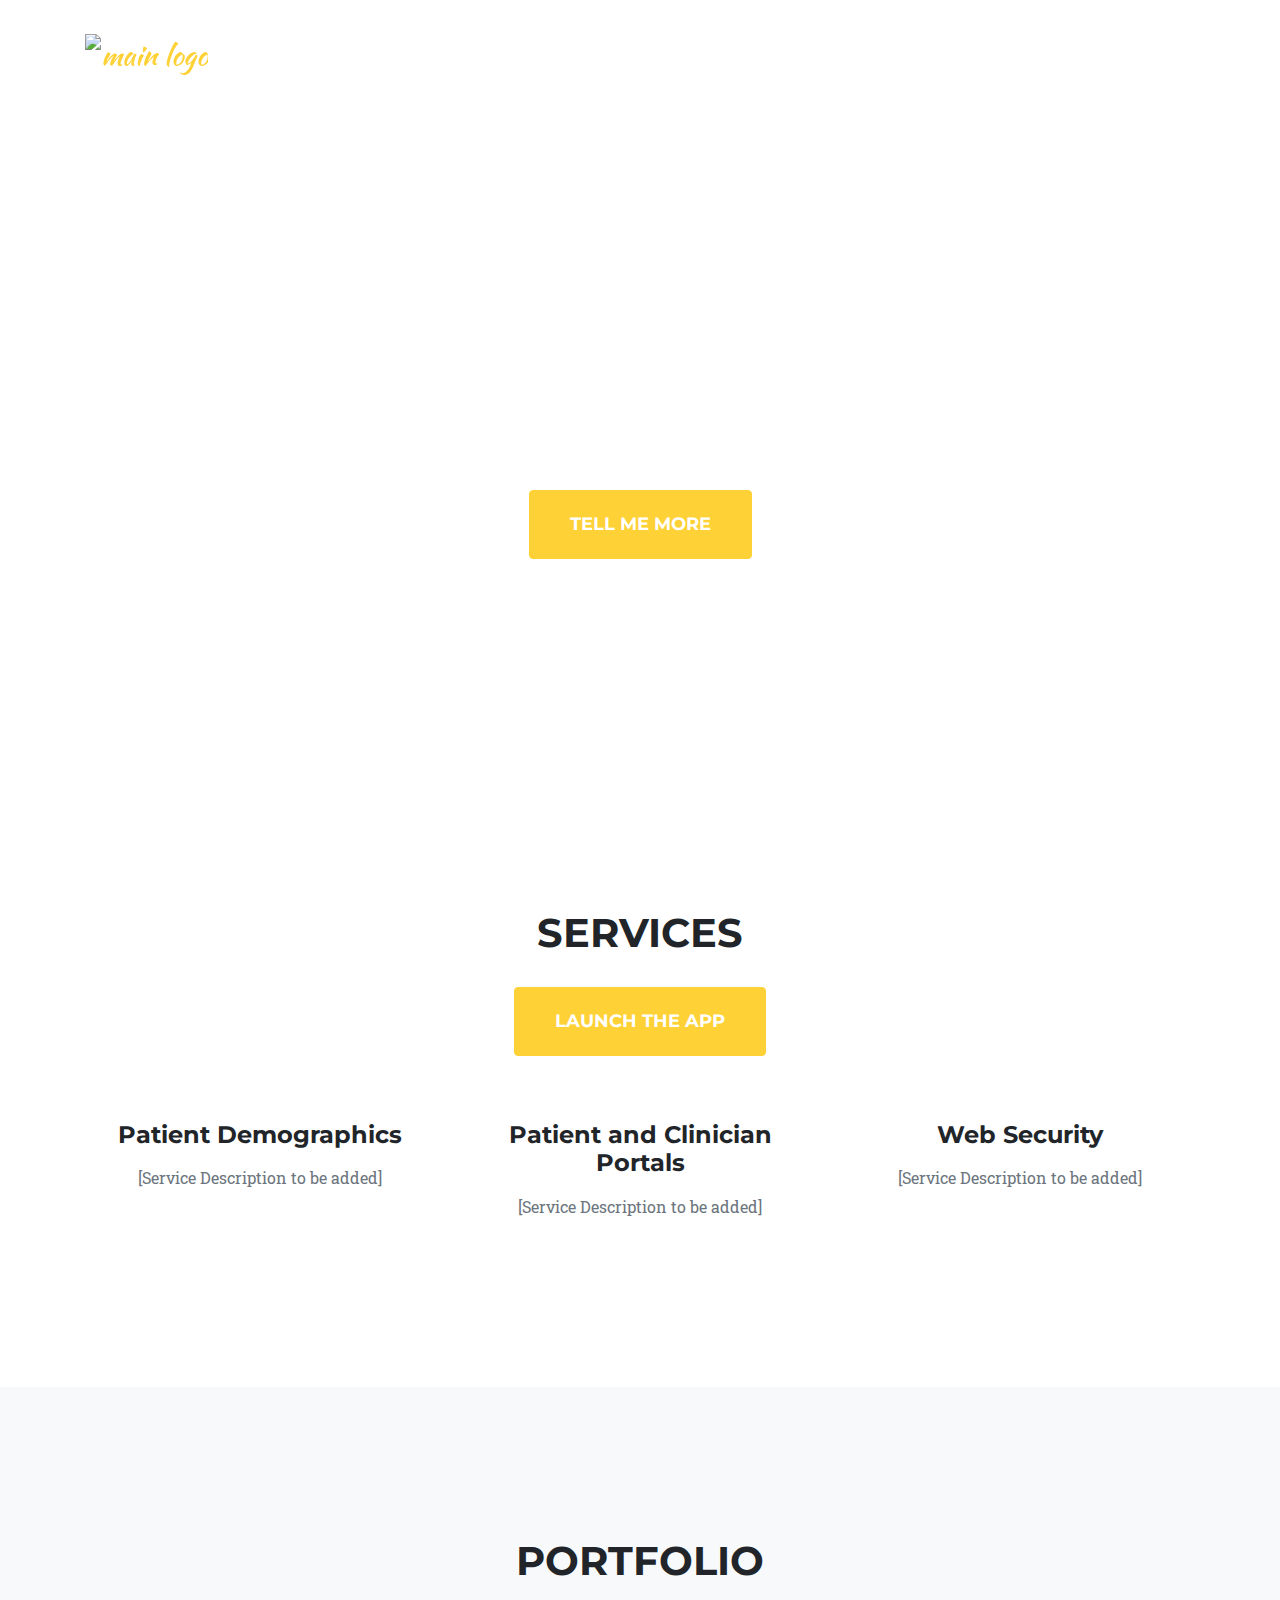
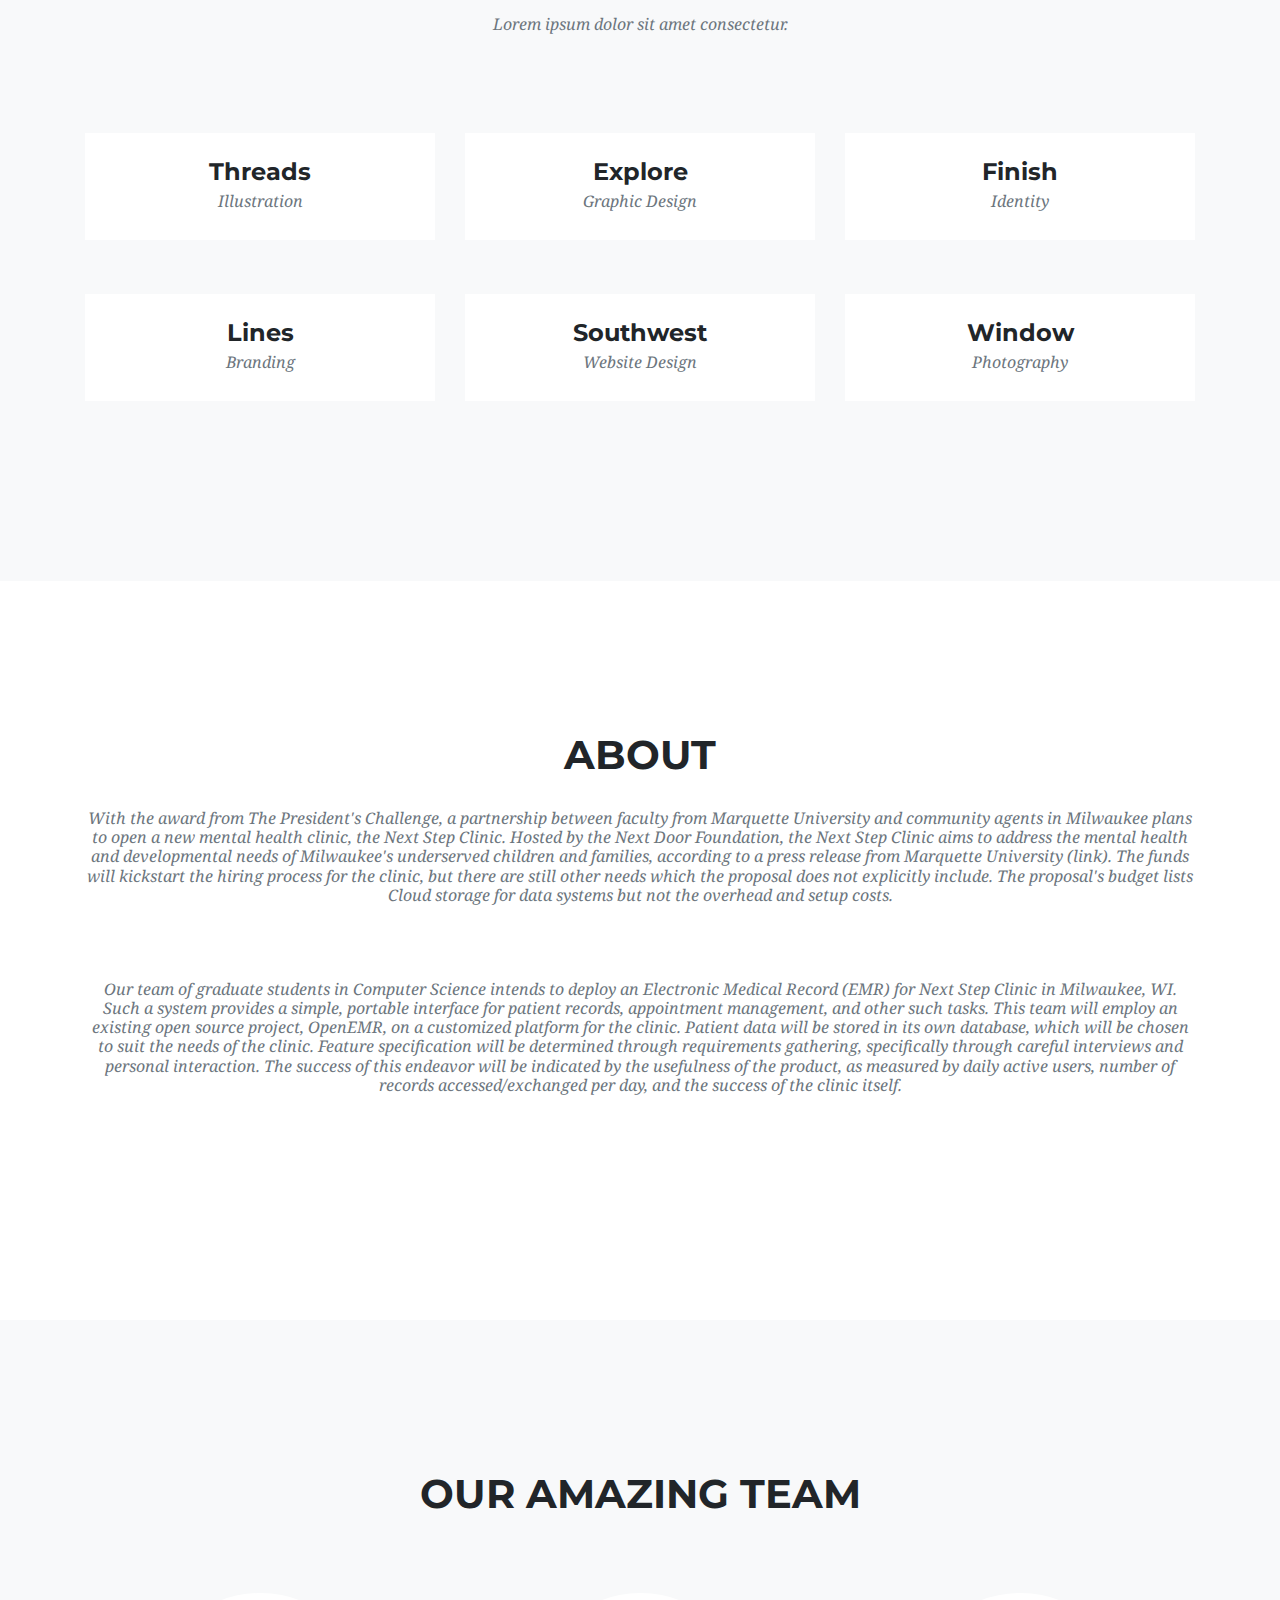
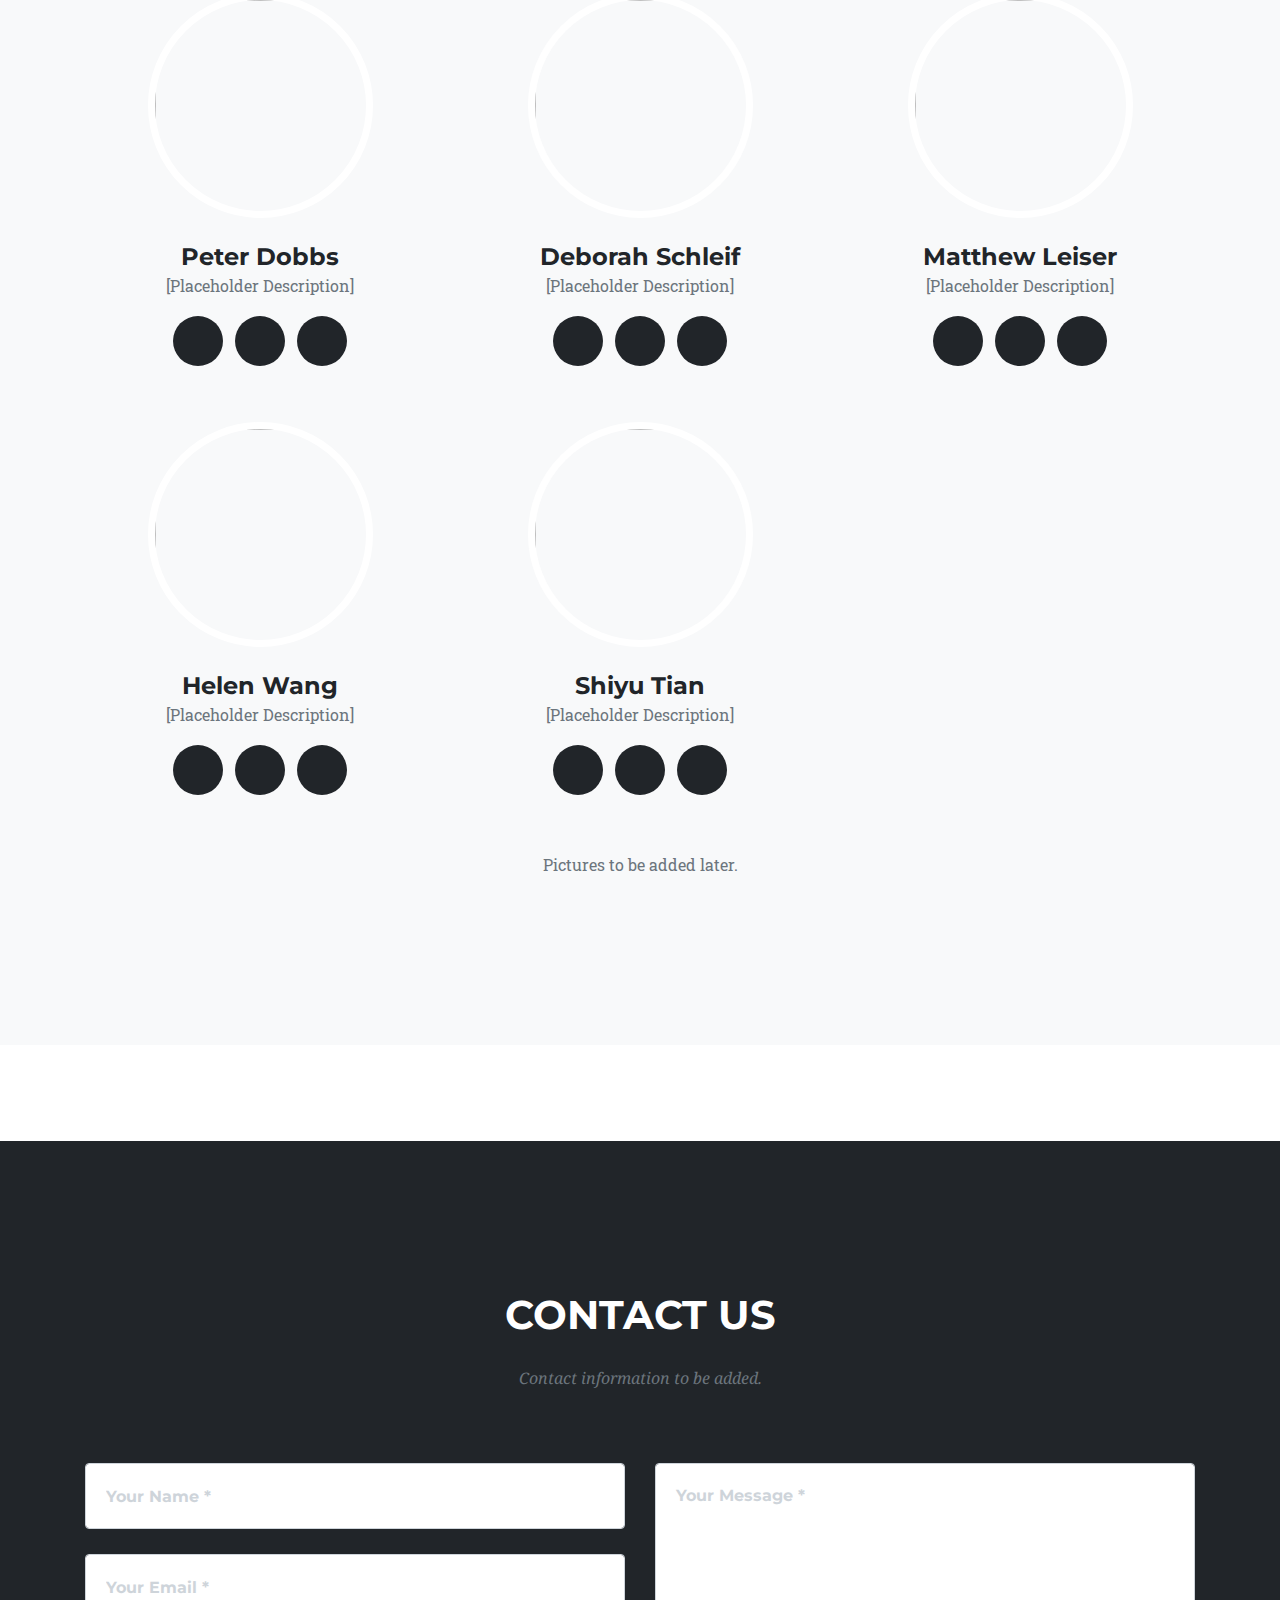
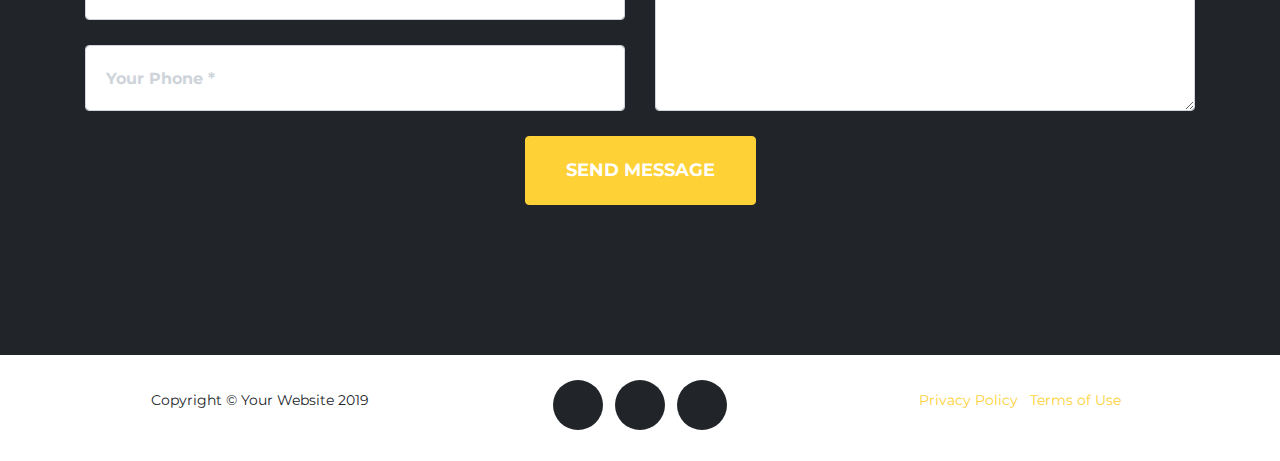
==== commit 0345bea1: "Update index.html" ====
--- a/index.html
+++ b/index.html
@@ -42,13 +42,13 @@
           <li class="nav-item">
             <a class="nav-link js-scroll-trigger" href="#services">Services</a>
           </li>
+	  <li class="nav-item">
+            <a class="nav-link js-scroll-trigger" href="#portfolio">Portfolio</a>
+          </li>
           <li class="nav-item">
             <a class="nav-link js-scroll-trigger" href="#about">About</a>
           </li>
 	  <li class="nav-item">
-            <a class="nav-link js-scroll-trigger" href="#Portfolio">Portfolio</a>
-          </li>
-          <li class="nav-item">
             <a class="nav-link js-scroll-trigger" href="#team">Team</a>
           </li>
           <li class="nav-item">
@@ -221,8 +221,8 @@
       <div class="row">
         <div class="col-lg-12 text-center">
           <h2 class="section-heading text-uppercase">About</h2>
-          <h3 class="section-subheading text-muted">With the award from The President's Challenge, a partnership between faculty from Marquette University and community agents in Milwaukee plans to open a new mental health clinic, the Next Step Clinic. Hosted by the Next Door Foundation, the Next Step Clinic aims to address the mental health and developmental needs of Milwaukee's underserved children and families, according to a press release from Marquette University (link). The funds will kickstart the hiring process for the clinic, but there are still other needs which the proposal does not explicitly include. The proposal's budget lists Cloud storage for data systems but not the overhead and setup costs.
-Our team of graduate students in Computer Science intends to deploy an Electronic Medical Record (EMR) for Next Step Clinic in Milwaukee, WI. Such a system provides a simple, portable interface for patient records, appointment management, and other such tasks. This team will employ an existing open source project, OpenEMR, on a customized platform for the clinic. Patient data will be stored in its own database, which will be chosen to suit the needs of the clinic. Feature specification will be determined through requirements gathering, specifically through careful interviews and personal interaction. The success of this endeavor will be indicated by the usefulness of the product, as measured by daily active users, number of records accessed/exchanged per day, and the success of the clinic itself.</h3>
+          <h3 class="section-subheading text-muted">With the award from The President's Challenge, a partnership between faculty from Marquette University and community agents in Milwaukee plans to open a new mental health clinic, the Next Step Clinic. Hosted by the Next Door Foundation, the Next Step Clinic aims to address the mental health and developmental needs of Milwaukee's underserved children and families, according to a press release from Marquette University (link). The funds will kickstart the hiring process for the clinic, but there are still other needs which the proposal does not explicitly include. The proposal's budget lists Cloud storage for data systems but not the overhead and setup costs.</h3>
+	  <h3 class="section-subheading text-muted">Our team of graduate students in Computer Science intends to deploy an Electronic Medical Record (EMR) for Next Step Clinic in Milwaukee, WI. Such a system provides a simple, portable interface for patient records, appointment management, and other such tasks. This team will employ an existing open source project, OpenEMR, on a customized platform for the clinic. Patient data will be stored in its own database, which will be chosen to suit the needs of the clinic. Feature specification will be determined through requirements gathering, specifically through careful interviews and personal interaction. The success of this endeavor will be indicated by the usefulness of the product, as measured by daily active users, number of records accessed/exchanged per day, and the success of the clinic itself.</h3>
         </div>
       </div>
   </section>
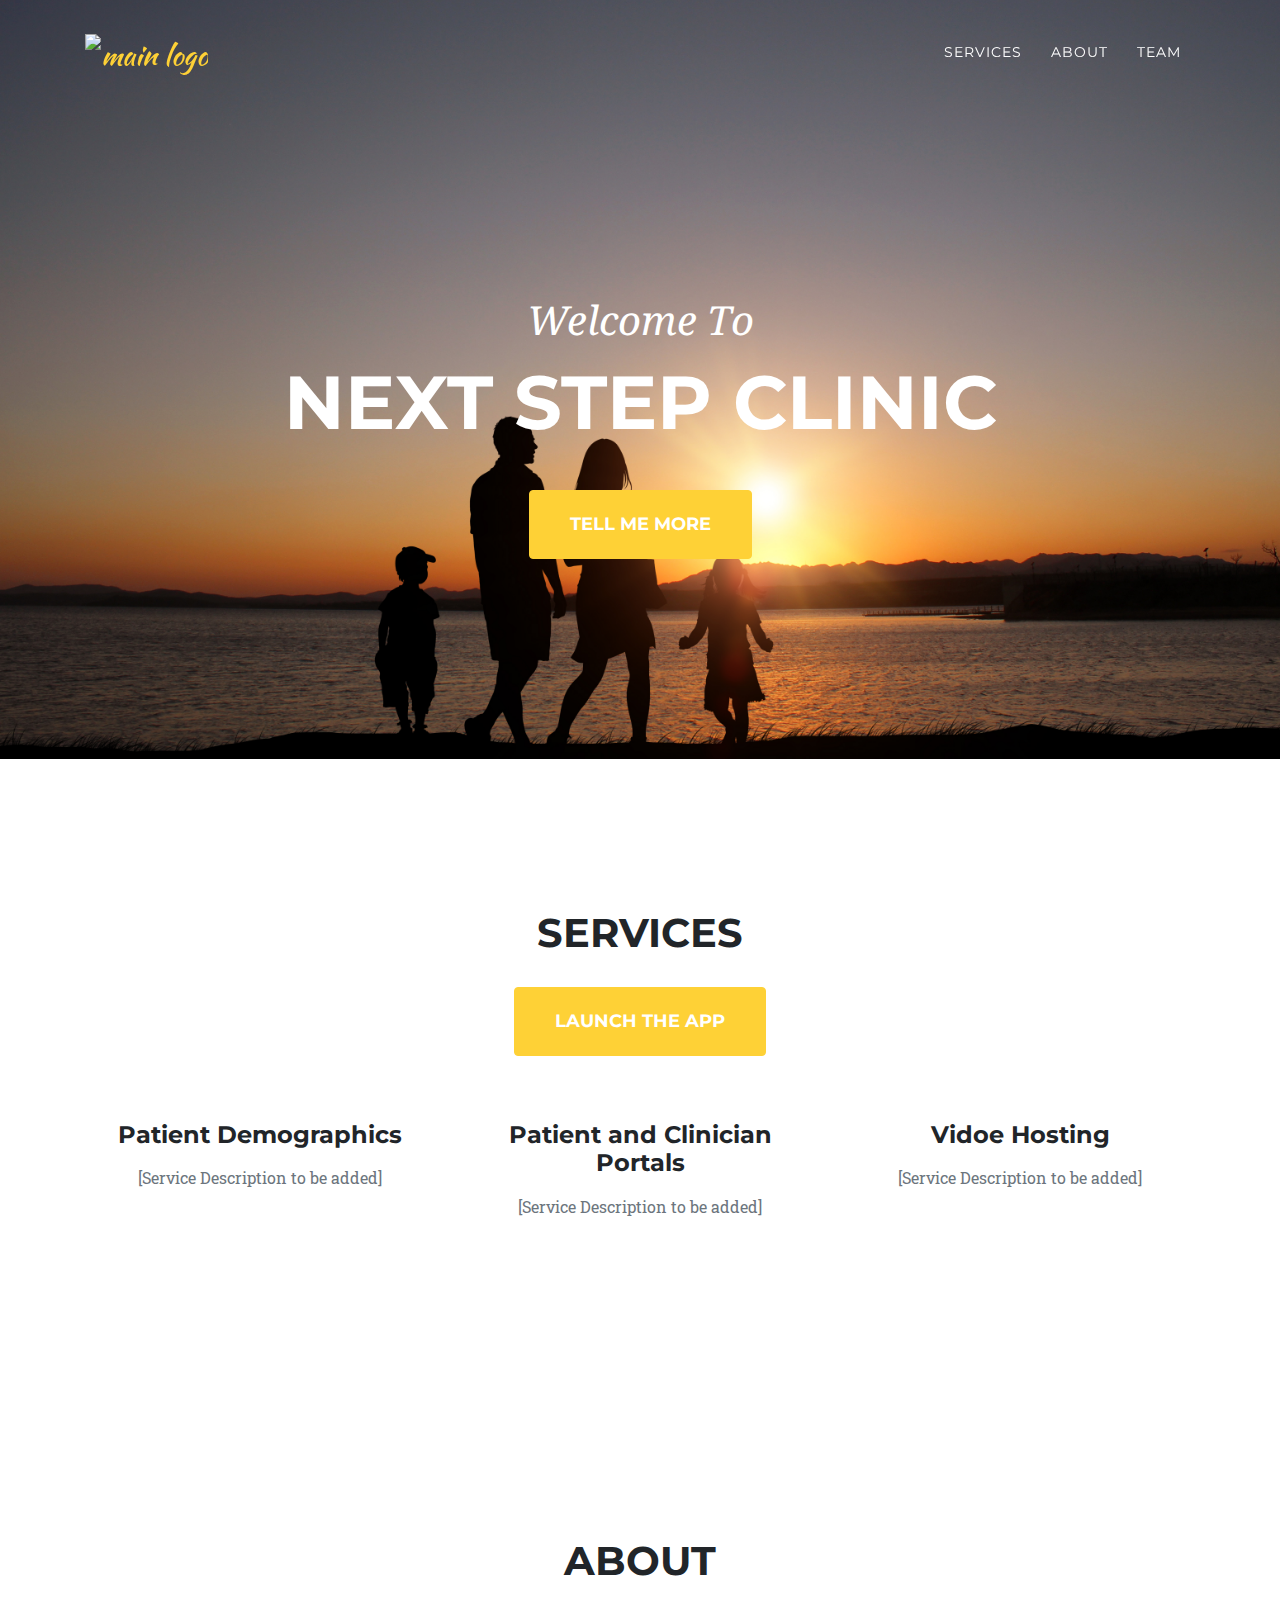
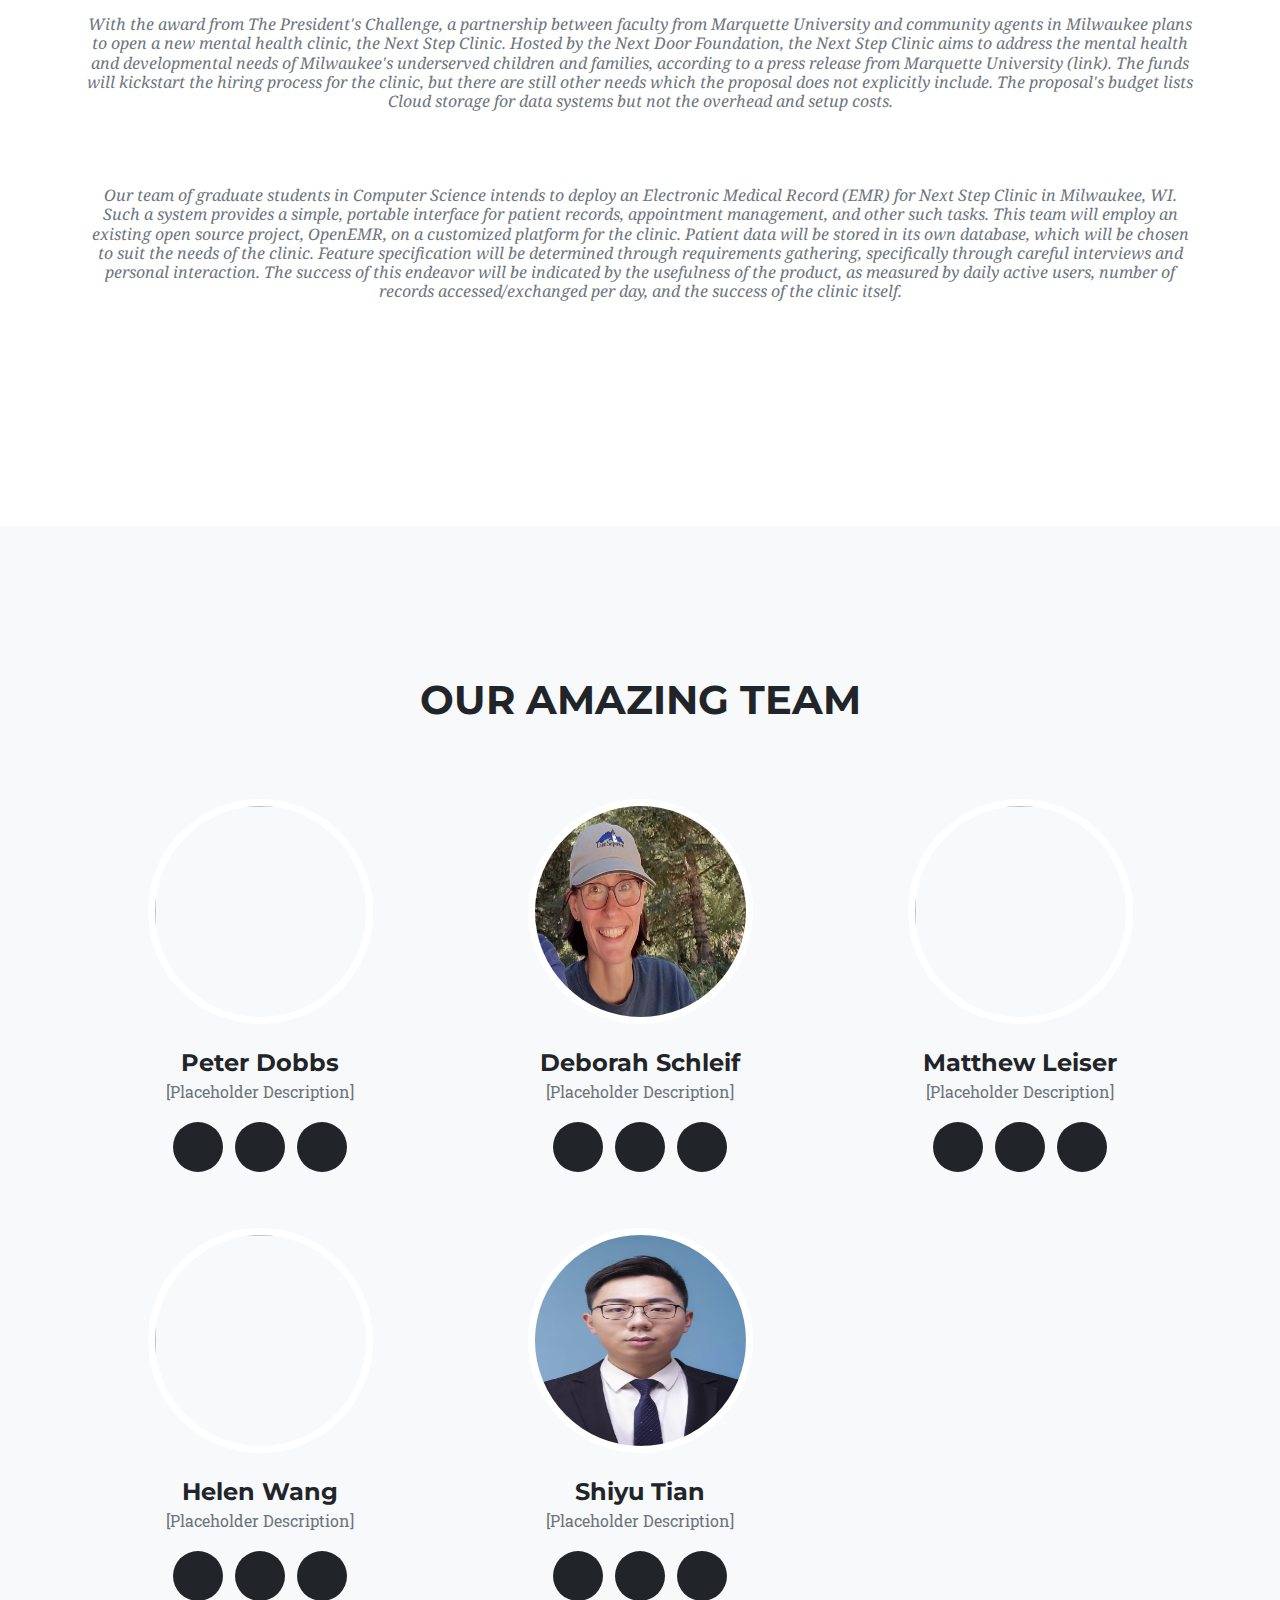
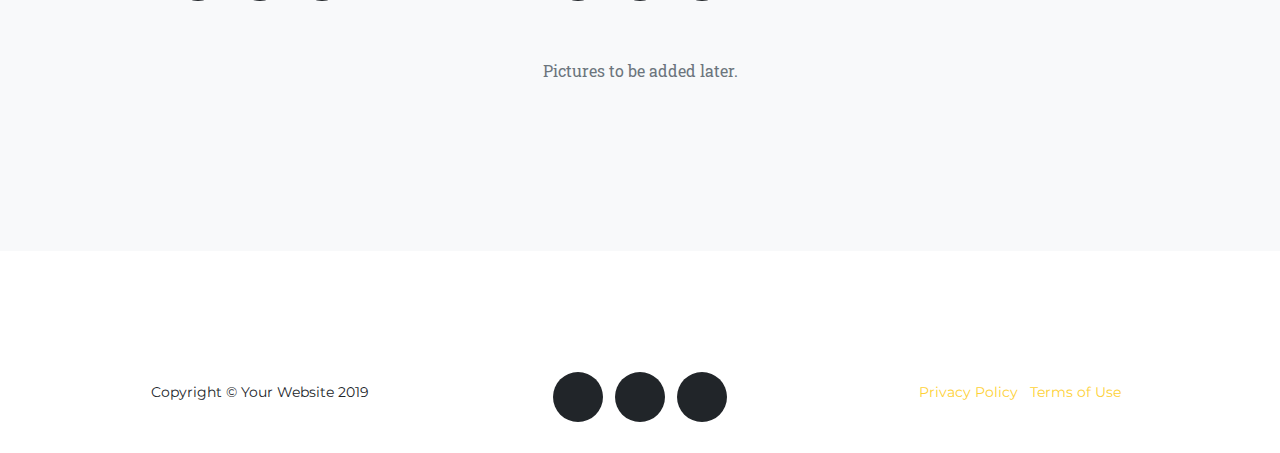
==== commit bb5dccd9: "Update index.html" ====
--- a/index.html
+++ b/index.html
@@ -42,18 +42,18 @@
           <li class="nav-item">
             <a class="nav-link js-scroll-trigger" href="#services">Services</a>
           </li>
-	  <li class="nav-item">
+	  <!--<li class="nav-item">
             <a class="nav-link js-scroll-trigger" href="#portfolio">Portfolio</a>
-          </li>
+          </li>-->
           <li class="nav-item">
             <a class="nav-link js-scroll-trigger" href="#about">About</a>
           </li>
 	  <li class="nav-item">
             <a class="nav-link js-scroll-trigger" href="#team">Team</a>
           </li>
-          <li class="nav-item">
+          <!--<li class="nav-item">
             <a class="nav-link js-scroll-trigger" href="#contact">Contact</a>
-          </li>
+          </li>-->
         </ul>
       </div>
     </div>
@@ -106,17 +106,17 @@
 	
           <span class="fa-stack fa-4x">
             <i class="fas fa-circle fa-stack-2x text-primary"></i>
-            <i class="fas fa-lock fa-stack-1x fa-inverse"></i>
+            <i class="fas fa-play fa-stack-1x fa-inverse"></i>
           </span>
 	
-          <h4 class="service-heading">Web Security</h4>
+          <h4 class="service-heading">Vidoe Hosting</h4>
           <p class="text-muted">[Service Description to be added]</p>
         </div>
       </div>
     </div>
   </section>
 
-  <!-- Portfolio -->
+  <!-- Portfolio 
   <section class="bg-light" id="portfolio">
     <div class="container">
       <div class="row">
@@ -213,7 +213,7 @@
       </div>
     </div>
   </section>
-		
+-->		
 
   <!-- About -->
   <section id="about">
@@ -239,7 +239,7 @@
       <div class="row">
         <div class="col-sm-4">
           <div class="team-member">
-            <img class="mx-auto rounded-circle" src="img/team/1.jpg" alt="">
+            <img class="mx-auto rounded-circle" src="img/team/3.jpg" alt="">
             <h4>Peter Dobbs</h4>
             <p class="text-muted">[Placeholder Description]</p>
             <ul class="list-inline social-buttons">
@@ -263,7 +263,7 @@
 	</div>
         <div class="col-sm-4">
           <div class="team-member">
-            <img class="mx-auto rounded-circle" src="img/team/2.jpg" alt="">
+            <img class="mx-auto rounded-circle" src="img/team/1.jpg" alt="">
             <h4>Deborah Schleif</h4>
             <p class="text-muted">[Placeholder Description]</p>
             <ul class="list-inline social-buttons">
@@ -335,7 +335,7 @@
         </div>
  	<div class="col-sm-4">
           <div class="team-member">
-            <img class="mx-auto rounded-circle" src="img/team/3.jpg" alt="">
+            <img class="mx-auto rounded-circle" src="img/team/2.png" alt="">
             <h4>Shiyu Tian</h4>
             <p class="text-muted">[Placeholder Description]</p>
             <ul class="list-inline social-buttons">
@@ -394,7 +394,7 @@
     </div>
   </section>
 
-  <!-- Contact -->
+  <!-- Contact 
   <section id="contact">
     <div class="container">
       <div class="row">
@@ -438,7 +438,7 @@
       </div>
     </div>
   </section>
-
+-->
   <!-- Footer -->
   <footer>
     <div class="container">
@@ -481,7 +481,7 @@
 
    
 
-  <!-- Modal 1 --> 
+  <!-- Modals 
   <div class="portfolio-modal modal fade" id="portfolioModal1" tabindex="-1" role="dialog" aria-hidden="true">
     <div class="modal-dialog">
       <div class="modal-content">
@@ -515,8 +515,7 @@
     </div>
   </div>
 
-  <!-- Modal 2 --> 
-  <div class="portfolio-modal modal fade" id="portfolioModal2" tabindex="-1" role="dialog" aria-hidden="true">
+    <div class="portfolio-modal modal fade" id="portfolioModal2" tabindex="-1" role="dialog" aria-hidden="true">
     <div class="modal-dialog">
       <div class="modal-content">
         <div class="close-modal" data-dismiss="modal">
@@ -549,8 +548,7 @@
     </div>
   </div>
 
-  <!-- Modal 3 --> 
-  <div class="portfolio-modal modal fade" id="portfolioModal3" tabindex="-1" role="dialog" aria-hidden="true">
+    <div class="portfolio-modal modal fade" id="portfolioModal3" tabindex="-1" role="dialog" aria-hidden="true">
     <div class="modal-dialog">
       <div class="modal-content">
         <div class="close-modal" data-dismiss="modal">
@@ -583,8 +581,7 @@
     </div>
   </div>
 
-  <!-- Modal 4 --> 
-  <div class="portfolio-modal modal fade" id="portfolioModal4" tabindex="-1" role="dialog" aria-hidden="true">
+   <div class="portfolio-modal modal fade" id="portfolioModal4" tabindex="-1" role="dialog" aria-hidden="true">
     <div class="modal-dialog">
       <div class="modal-content">
         <div class="close-modal" data-dismiss="modal">
@@ -617,8 +614,7 @@
     </div>
   </div>
 
-  <!-- Modal 5 --> 
-  <div class="portfolio-modal modal fade" id="portfolioModal5" tabindex="-1" role="dialog" aria-hidden="true">
+    <div class="portfolio-modal modal fade" id="portfolioModal5" tabindex="-1" role="dialog" aria-hidden="true">
     <div class="modal-dialog">
       <div class="modal-content">
         <div class="close-modal" data-dismiss="modal">
@@ -651,7 +647,7 @@
     </div>
   </div>
 
-  <!-- Modal 6 --> 
+  
   <div class="portfolio-modal modal fade" id="portfolioModal6" tabindex="-1" role="dialog" aria-hidden="true">
     <div class="modal-dialog">
       <div class="modal-content">
@@ -684,7 +680,7 @@
       </div>
     </div>
   </div>
-  
+  -->
   <!-- Bootstrap core JavaScript -->
   <script src="vendor/jquery/jquery.min.js"></script>
   <script src="vendor/bootstrap/js/bootstrap.bundle.min.js"></script>
